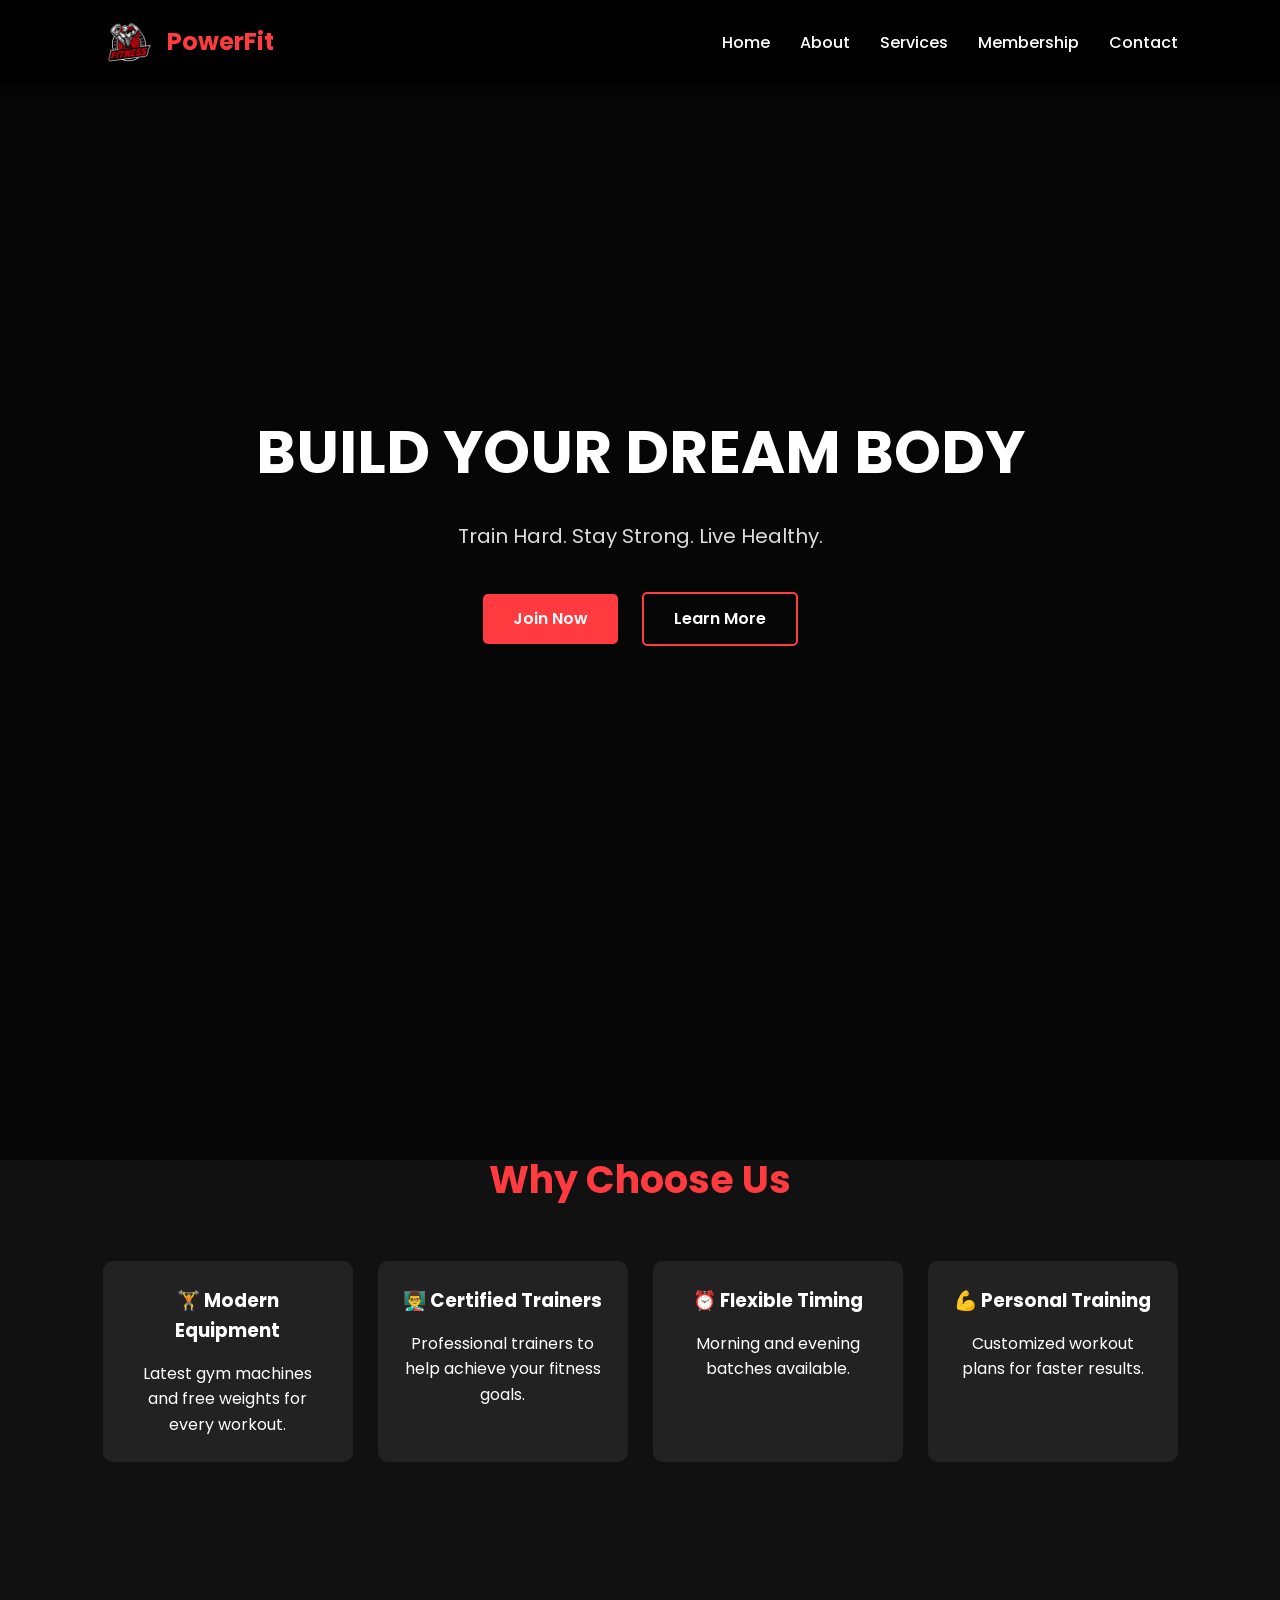
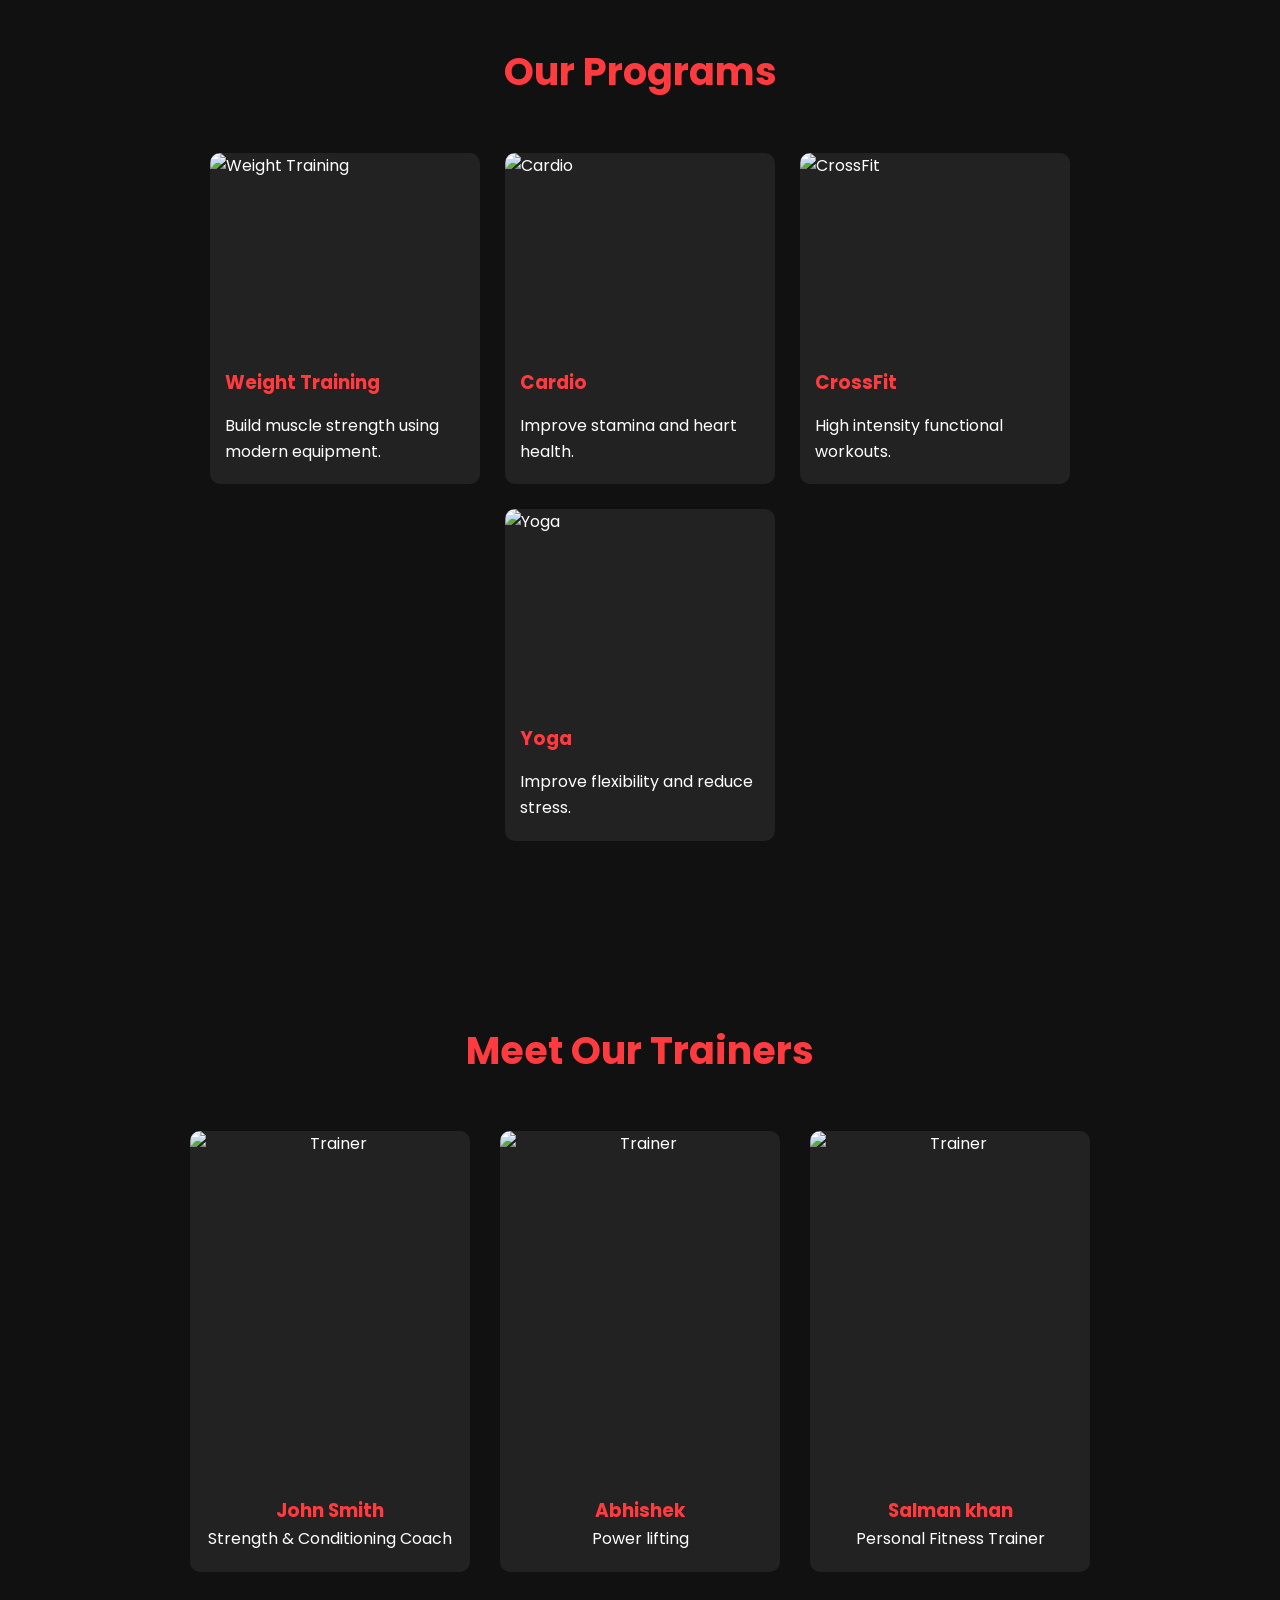
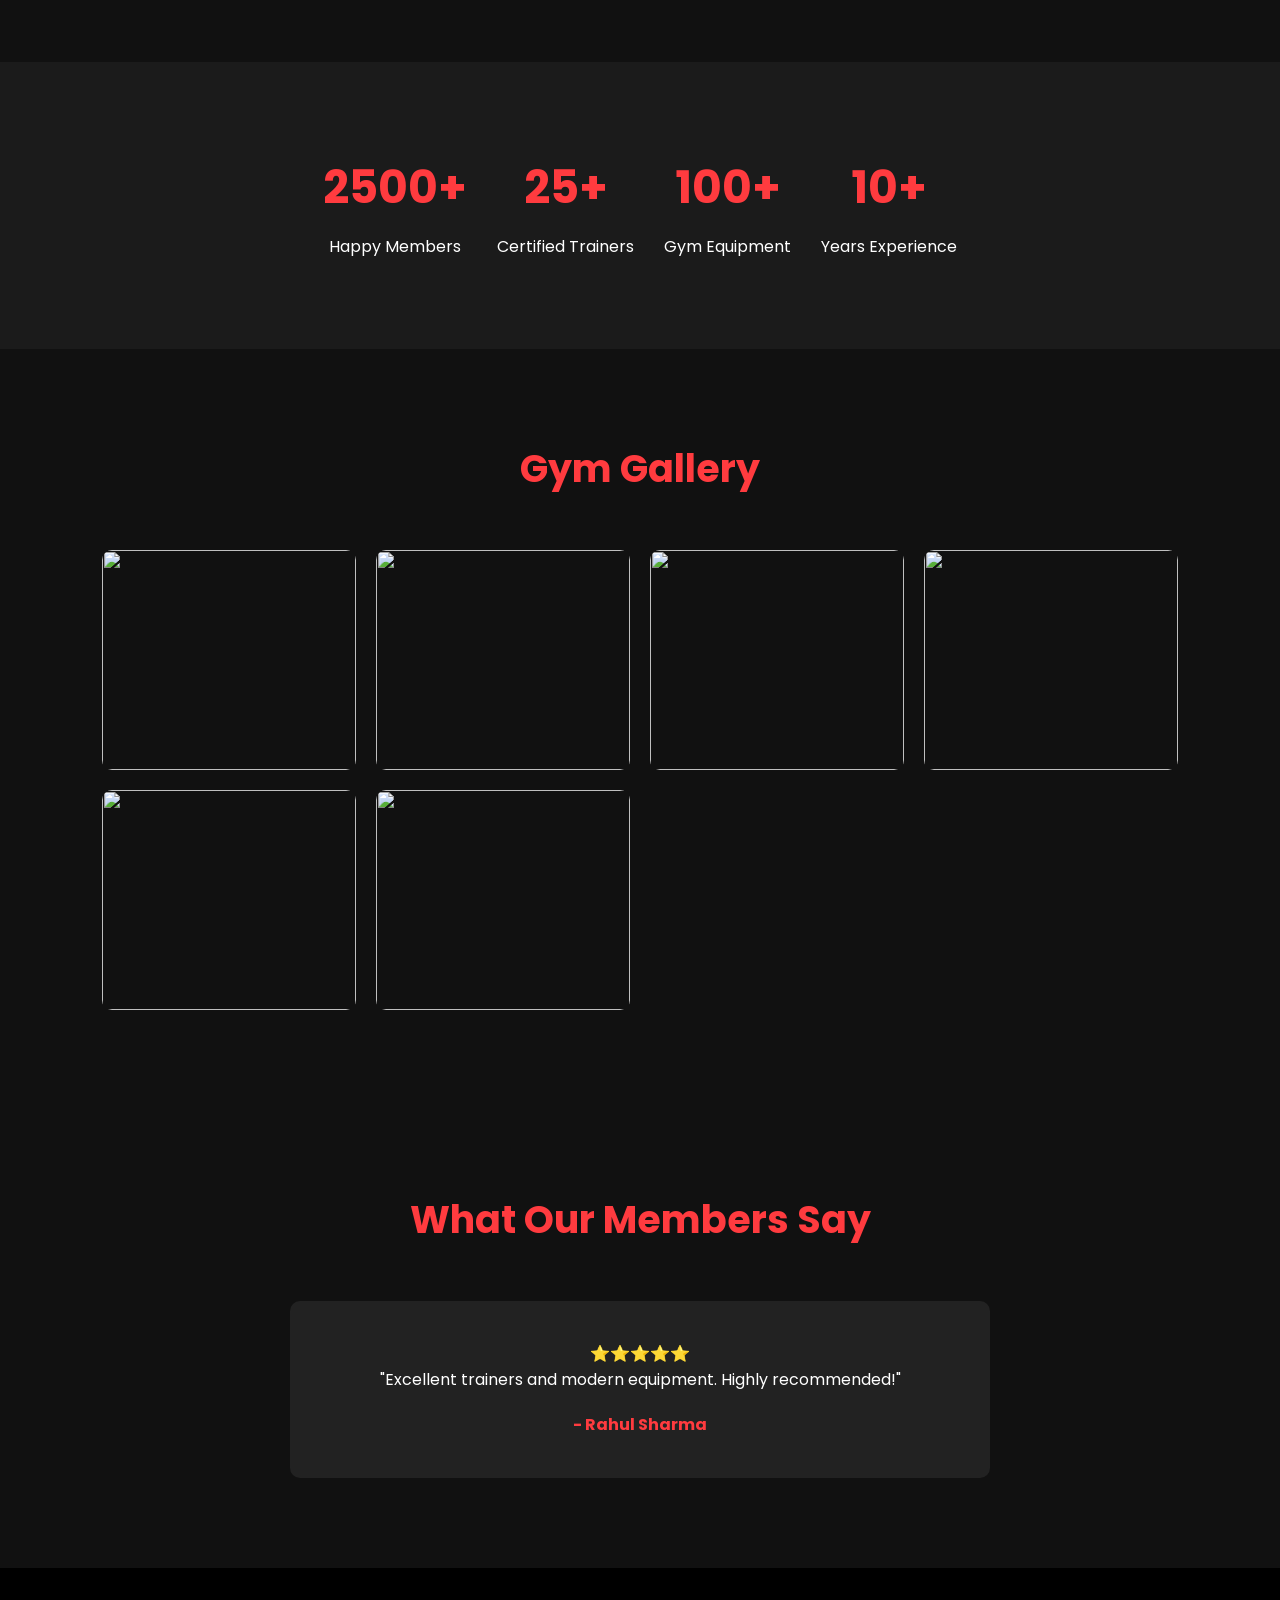
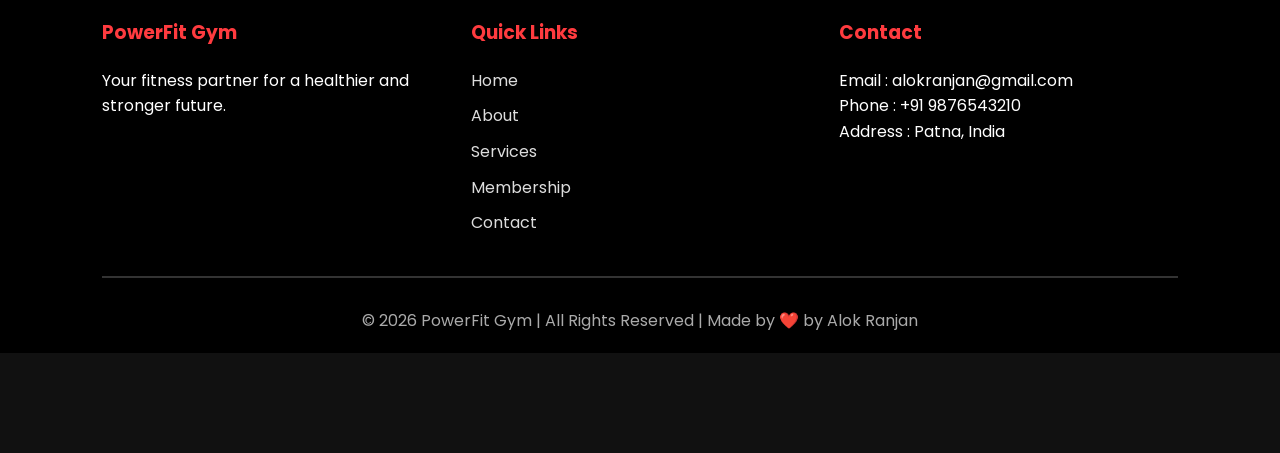
==== index.html @ dbd06e9d "Update index.html" ====
<!DOCTYPE html>
<html lang="en">
<head>
    <meta charset="UTF-8">
    <meta name="viewport" content="width=device-width, initial-scale=1.0">
    <title>Powerfit Gym</title>
    <link rel="stylesheet" href="style.css">
</head>
<body>

    <header>
        <div class="logo">
            <img src=gymlogo.jpg alt="PowerFit Gym Logo" sizes="300*300px">
            <h2>PowerFit</h2>
        </div>

        <nav>
            <ul>
                <li><a href="#">Home</a></li>
                <li><a href="about.html">About</a></li>
                <li><a href="services.html">Services</a></li>
                <li><a href="membership.html">Membership</a></li>
                <li><a href="contact.html">Contact</a></li>
            </ul>
        </nav>
    </header>

    
    <section class="hero">
        <div class="hero-content">
            <h1>BUILD YOUR DREAM BODY</h1>
            <p>Train Hard. Stay Strong. Live Healthy.</p>

            <a href="membership.html" class="btn">Join Now</a>
            <a href="about.html" class="btn btn2">Learn More</a>
        </div>
    </section>

    <section class="why-us">

        <h2>Why Choose Us</h2>

        <div class="features">

            <div class="feature-box">
                <h3>🏋 Modern Equipment</h3>
                <p>Latest gym machines and free weights for every workout.</p>
            </div>

            <div class="feature-box">
                <h3>👨‍🏫 Certified Trainers</h3>
                <p>Professional trainers to help achieve your fitness goals.</p>
            </div>

            <div class="feature-box">
                <h3>⏰ Flexible Timing</h3>
                <p>Morning and evening batches available.</p>
            </div>

            <div class="feature-box">
                <h3>💪 Personal Training</h3>
                <p>Customized workout plans for faster results.</p>
            </div>

        </div>

    </section>

    <section class="programs">

        <h2>Our Programs</h2>

        <div class="program-container">

            <div class="program-card">
                <img src="images/weight training.jpg" alt="Weight Training" height="200px">

                <h3>Weight Training</h3>

                <p>Build muscle strength using modern equipment.</p>
            </div>

            <div class="program-card">
                <img src="images/cardio.jpg" alt="Cardio">

                <h3>Cardio</h3>

                <p>Improve stamina and heart health.</p>
            </div>

            <div class="program-card">
                <img src="images/cross fit.jpg" alt="CrossFit">

                <h3>CrossFit</h3>

                <p>High intensity functional workouts.</p>
            </div>

            <div class="program-card">
                <img src="images/yoga.jpg" alt="Yoga">

                <h3>Yoga</h3>

                <p>Improve flexibility and reduce stress.</p>
            </div>

        </div>

    </section>

    <section class="trainers">

        <h2>Meet Our Trainers</h2>

        <div class="trainer-container">

            <div class="trainer-card">
                <img src="images/john smith.webp" alt="Trainer">

                <h3>John Smith</h3>

                <p>Strength & Conditioning Coach</p>
            </div>

            <div class="trainer-card">

                <img src="images/trainer2.jpg" alt="Trainer">

                <h3>Abhishek </h3>

                <p>Power lifting </p>
            </div>

            <div class="trainer-card">

                <img src="images/trainer3.jpg" alt="Trainer">

                <h3>Salman khan </h3>

                <p>Personal Fitness Trainer</p>

            </div>

        </div>

    </section>

    <section class="stats">

        <div class="stat-box">
            <h2>2500+</h2>
            <p>Happy Members</p>
        </div>

        <div class="stat-box">
            <h2>25+</h2>
            <p>Certified Trainers</p>
        </div>

        <div class="stat-box">
            <h2>100+</h2>
            <p>Gym Equipment</p>
        </div>

        <div class="stat-box">
            <h2>10+</h2>
            <p>Years Experience</p>
        </div>

    </section>

    <section class="gallery">

        <h2>Gym Gallery</h2>

        <div class="gallery-container">

            <img src="images/gallery1.jpg" alt="">
            <img src="images/gallery2.jpg" alt="">
            <img src="images/gallery3.jpg" alt="">
            <img src="images/gallery4.jpg" alt="">
            <img src="images/gallery5.jpg" alt="">
            <img src="images/gallery6.jpg" alt="">

        </div>

    </section>

    <section class="testimonials">

        <h2>What Our Members Say</h2>

        <div class="testimonial">

            <p>
                ⭐⭐⭐⭐⭐
            </p>

            <p>
                "Excellent trainers and modern equipment. Highly recommended!"
            </p>

            <h4>- Rahul Sharma</h4>

        </div>

    </section>

    <footer>

        <div class="footer-container">

            <div class="footer-box">

                <h3>PowerFit Gym</h3>

                <p>
                    Your fitness partner for a healthier and stronger future.
                </p>

            </div>

            <div class="footer-box">

                <h3>Quick Links</h3>

                <ul>

                    <li><a href="#">Home</a></li>
                    <li><a href="about.html">About</a></li>
                    <li><a href="services.html">Services</a></li>
                    <li><a href="membership.html">Membership</a></li>
                    <li><a href="contact.html">Contact</a></li>

                </ul>

            </div>

            <div class="footer-box">

                <h3>Contact</h3>

                <p>Email : alokranjan@gmail.com</p>
                <p>Phone : +91 9876543210</p>
                <p>Address : Patna, India</p>

            </div>

        </div>

        <hr>

        <p class="copyright">
            © 2026 PowerFit Gym | All Rights Reserved | Made by ❤️ by Alok Ranjan
        </p>

    </footer>

</body>
</html>
---- style.css ----
@import url('https://fonts.googleapis.com/css2?family=Poppins:wght@300;400;500;600;700;800&display=swap');

*{
    margin:0;
    padding:0;
    box-sizing:border-box;
    font-family:'Poppins',sans-serif;
    scroll-behavior:smooth;
}

body{
    background:#111;
    color:#fff;
    line-height:1.6;
}

img{
    width:100%;
    display:block;
}

a{
    text-decoration:none;
}

ul{
    list-style:none;
}

header{
    position:fixed;
    top:0;
    left:0;
    width:100%;
    background:#000;
    display:flex;
    justify-content:space-between;
    align-items:center;
    padding:15px 8%;
    z-index:1000;
    box-shadow:0 0 10px rgba(0,0,0,.5);
}

.logo{
    display:flex;
    align-items:center;
    gap:10px;
}

.logo img{
    width:55px;
    height:55px;
    border-radius:50%;
}

.logo h2{
    color:#ff3b3f;
}

nav ul{
    display:flex;
    gap:30px;
}

nav ul li a{
    color:#fff;
    font-weight:500;
    transition:.3s;
}

nav ul li a:hover{
    color:#ff3b3f;
}

.hero{
    margin-top: -100px;
    margin-bottom: -100px;
    height:140vh;
    background:
    linear-gradient(rgba(0,0,0,.65),rgba(0,0,0,.65)),
    url("images/weightlifting-2427461_1280.jpg");
    background-size:cover ;
    background-position:center;
    display:flex;
    justify-content:center;
    align-items:center;
    text-align:center;
    padding:20px;
}

.hero-content h1{
    font-size:60px;
    margin-bottom:20px;
    color:#fff;
}

.hero-content p{
    font-size:20px;
    margin-bottom:30px;
    color:#ddd;
}


.btn{
    display:inline-block;
    background:#ff3b3f;
    color:#fff;
    padding:12px 30px;
    border-radius:5px;
    margin:10px;
    transition:.4s;
    font-weight:600;
}

.btn:hover{
    background:#fff;
    color:#ff3b3f;
}

.btn2{
    background:transparent;
    border:2px solid #ff3b3f;
}

.btn2:hover{
    background:#ff3b3f;
    color:#fff;
}


section{
    padding:90px 8%;
}

section h2{
    text-align:center;
    font-size:38px;
    margin-bottom:50px;
    color:#ff3b3f;
}


.features{
    display:flex;
    flex-wrap:wrap;
    justify-content:center;
    gap:25px;
}

.feature-box{
    width:250px;
    background:#222;
    padding:25px;
    text-align:center;
    border-radius:10px;
    transition:.4s;
}

.feature-box:hover{
    transform:translateY(-10px);
    background:#ff3b3f;
}

.feature-box h3{
    margin-bottom:15px;
}


.program-container{
    display:flex;
    flex-wrap:wrap;
    justify-content:center;
    gap:25px;
}

.program-card{
    width:270px;
    background:#222;
    border-radius:10px;
    overflow:hidden;
    transition:.4s;
}

.program-card:hover{
    transform:scale(1.05);
}

.program-card img{
    height:200px;
    object-fit:cover;
}

.program-card h3{
    color:#ff3b3f;
    padding:15px;
}

.program-card p{
    padding:0 15px 20px;
}


.trainer-container{
    display:flex;
    flex-wrap:wrap;
    justify-content:center;
    gap:30px;
}

.trainer-card{
    width:280px;
    background:#222;
    text-align:center;
    border-radius:10px;
    overflow:hidden;
    transition:.4s;
}

.trainer-card:hover{
    transform:translateY(-10px);
}

.trainer-card img{
    height:350px;
    object-fit:cover;
}

.trainer-card h3{
    margin-top:15px;
    color:#ff3b3f;
}

.trainer-card p{
    margin-bottom:20px;
}

.stats{
    display:flex;
    flex-wrap:wrap;
    justify-content:center;
    gap:30px;
    background:#1b1b1b;
}

.stat-box{
    text-align:center;
}

.stat-box h2{
    color:#ff3b3f;
    font-size:45px;
    margin-bottom:10px;
}

.gallery-container{
    display:grid;
    grid-template-columns:repeat(auto-fit,minmax(250px,1fr));
    gap:20px;
}

.gallery-container img{
    height:220px;
    object-fit:cover;
    border-radius:10px;
    transition:.4s;
}

.gallery-container img:hover{
    transform:scale(1.05);
}


.testimonial{
    max-width:700px;
    margin:auto;
    background:#222;
    padding:40px;
    border-radius:10px;
    text-align:center;
}

.testimonial h4{
    color:#ff3b3f;
    margin-top:20px;
}

footer{
    background:#000;
    padding:50px 8% 20px;
}

.footer-container{
    display:flex;
    flex-wrap:wrap;
    justify-content:space-between;
    gap:30px;
}

.footer-box{
    flex:1;
    min-width:250px;
}

.footer-box h3{
    color:#ff3b3f;
    margin-bottom:20px;
}

.footer-box ul li{
    margin-bottom:10px;
}

.footer-box ul li a{
    color:#ddd;
    transition:.3s;
}

.footer-box ul li a:hover{
    color:#ff3b3f;
}

footer hr{
    margin:30px 0;
    border:1px solid #333;
}

.copyright{
    text-align:center;
    color:#aaa;
}

/* =========================
   RESPONSIVE
========================= */
@media(max-width:992px){

    header{
        flex-direction:column;
        gap:15px;
    }

    nav ul{
        gap:20px;
        flex-wrap:wrap;
        justify-content:center;
    }

    .hero-content h1{
        font-size:45px;
    }
}

@media(max-width:768px){

    .hero-content h1{
        font-size:35px;
    }

    .hero-content p{
        font-size:18px;
    }

    section{
        padding:70px 5%;
    }

    section h2{
        font-size:30px;
    }

    .feature-box,
    .program-card,
    .trainer-card{
        width:100%;
        max-width:350px;
    }

    .footer-container{
        flex-direction:column;
        text-align:center;
    }
}

@media(max-width:480px){

    nav ul{
        flex-direction:column;
        text-align:center;
    }

    .hero-content h1{
        font-size:28px;
    }

    .btn{
        display:block;
        width:200px;
        margin:10px auto;
    }
}
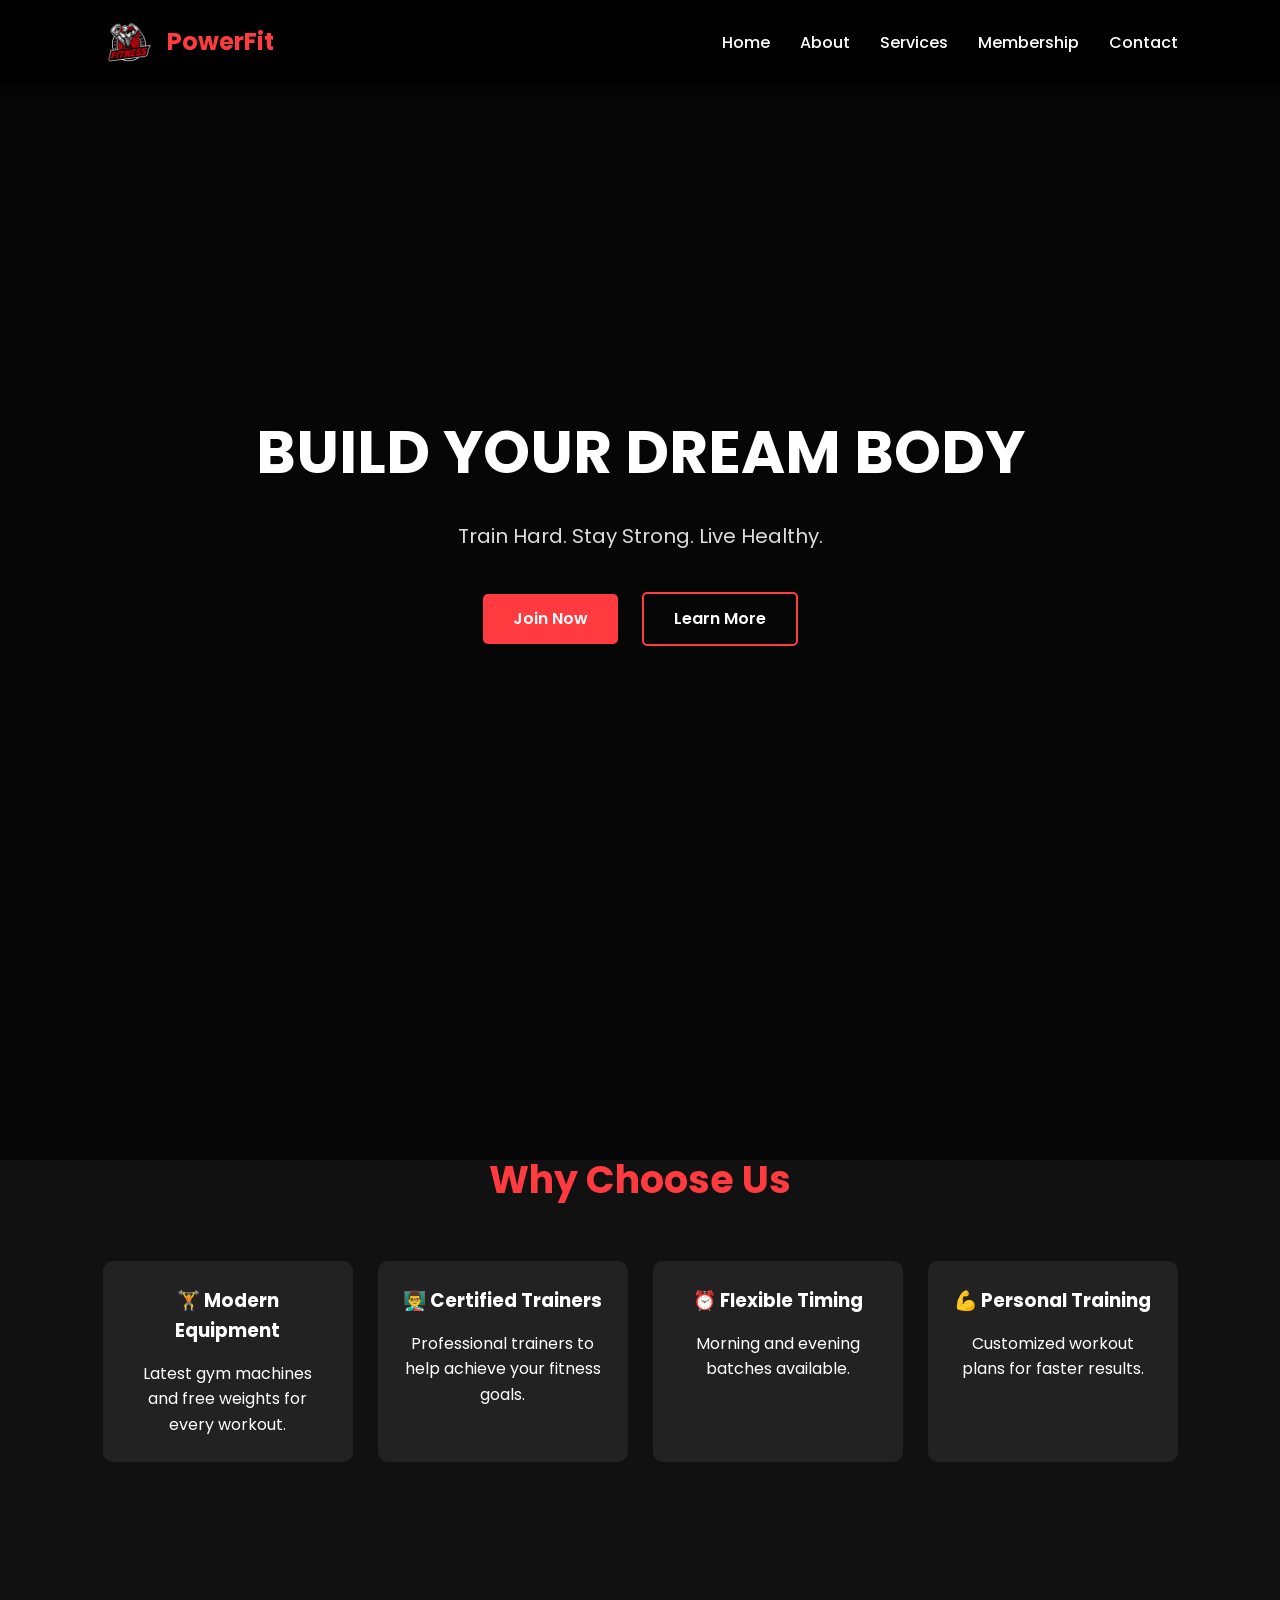
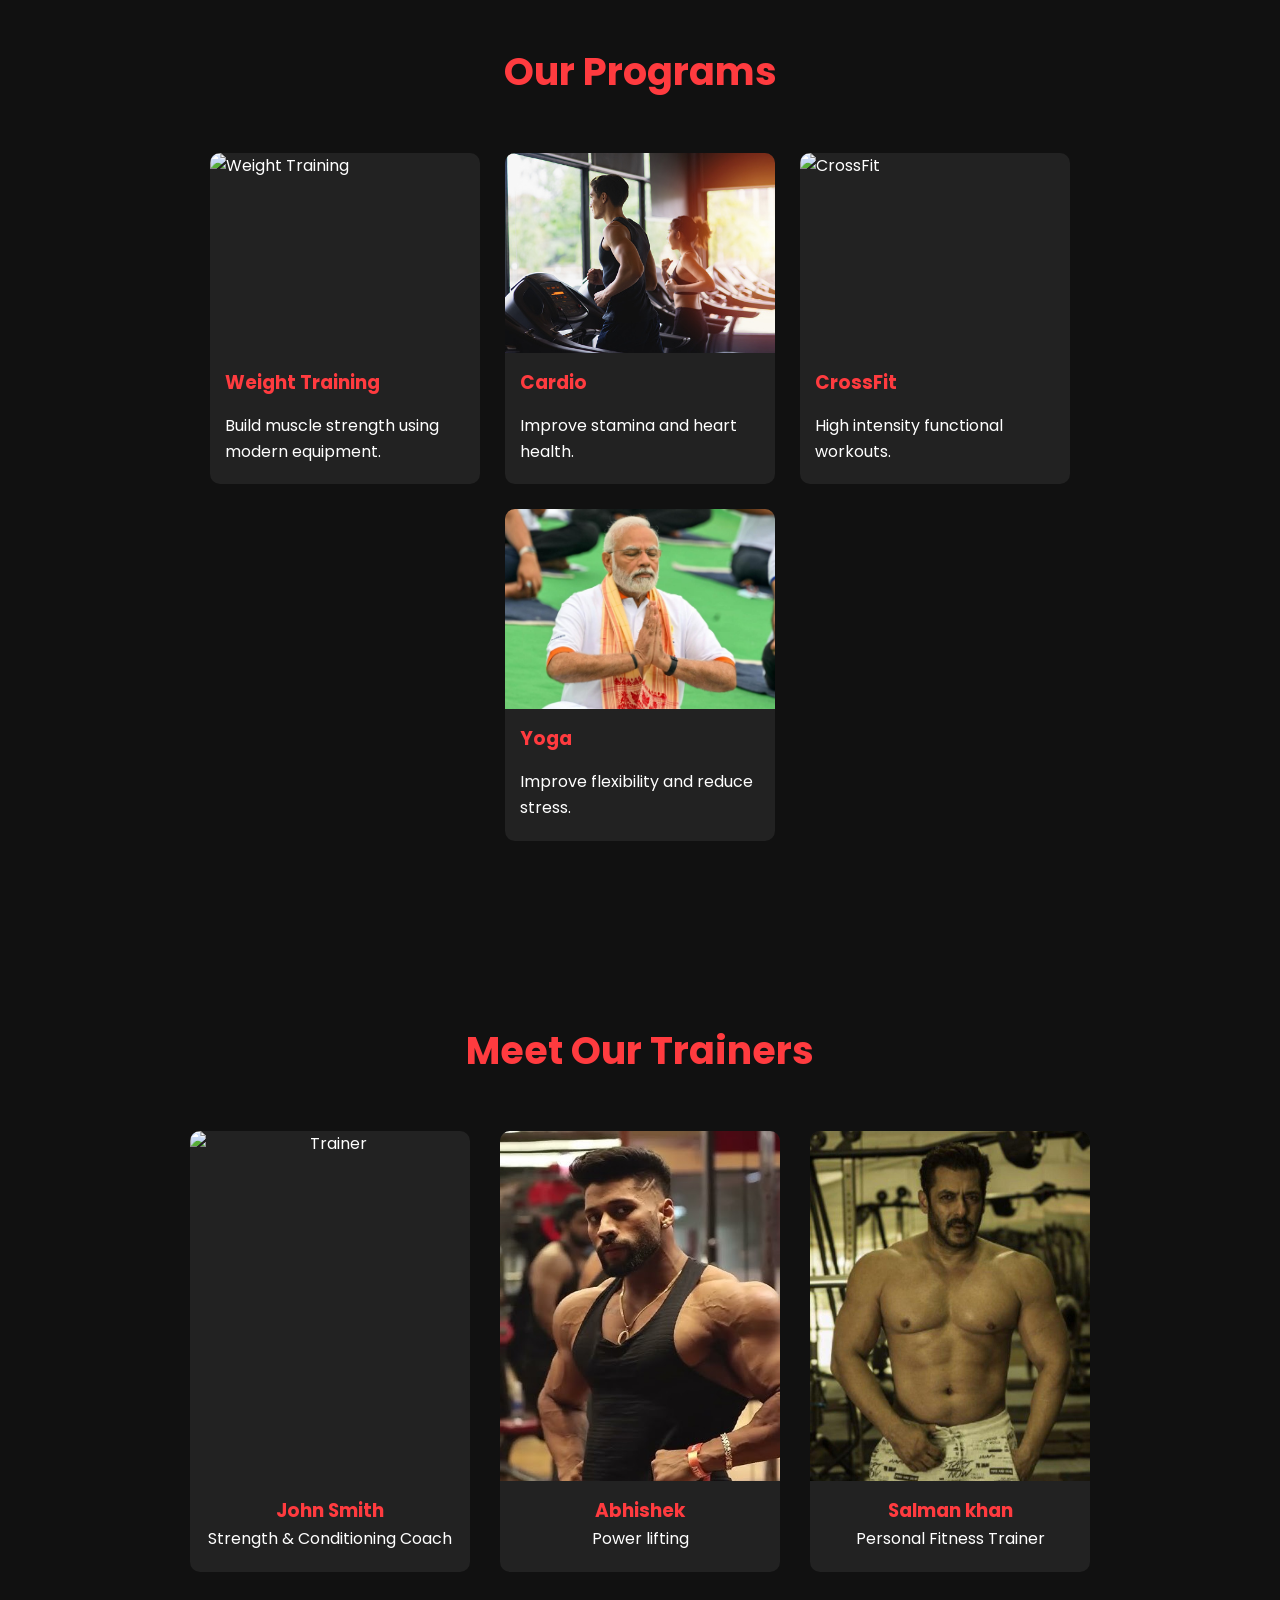
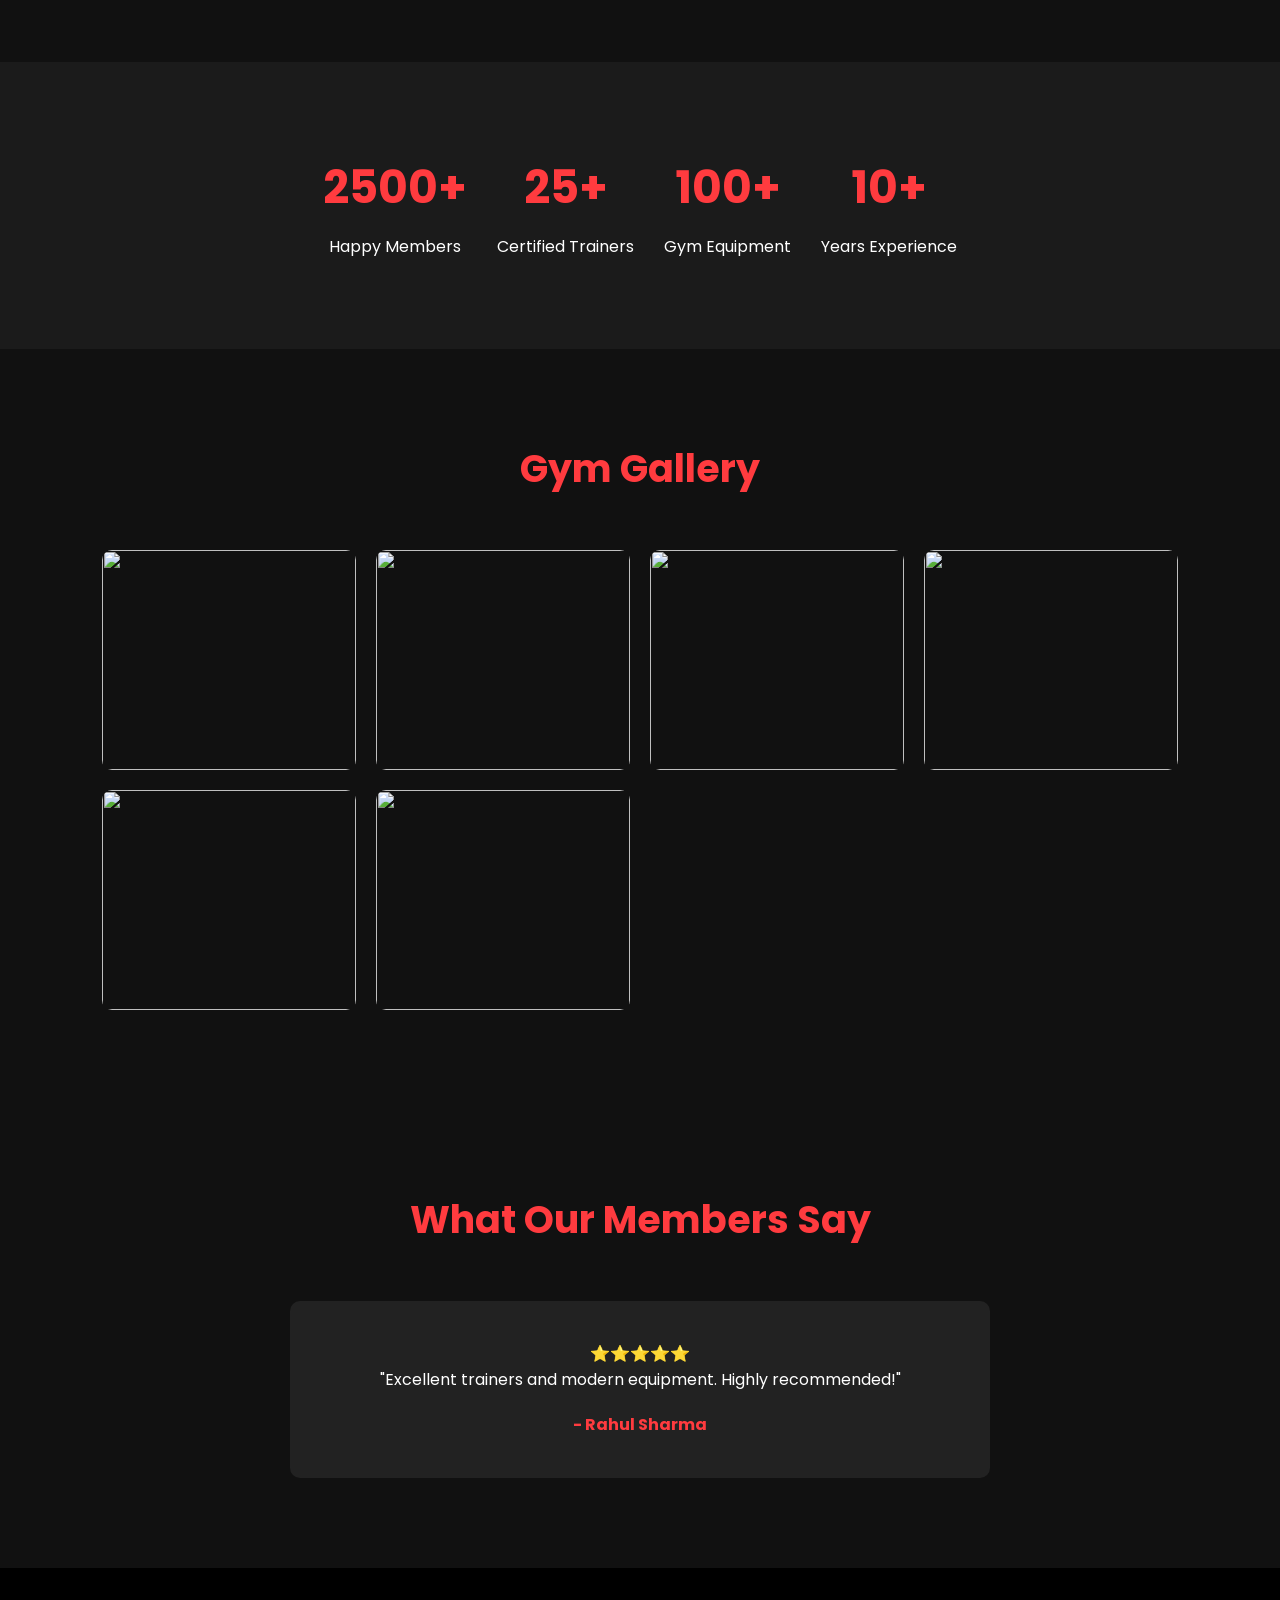
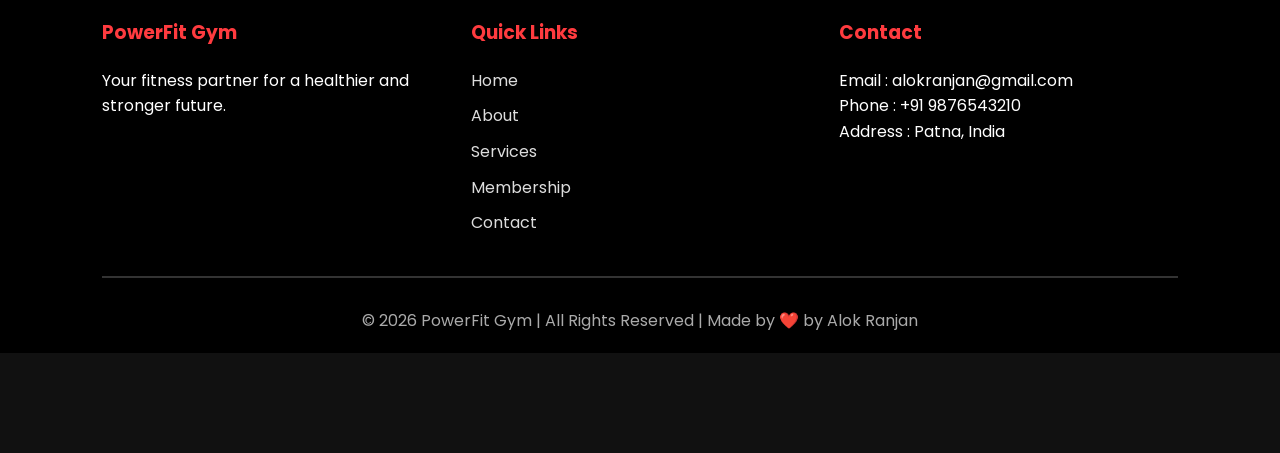
==== commit b60e3a3e: "Update index.html" ====
--- a/index.html
+++ b/index.html
@@ -73,7 +73,7 @@
         <div class="program-container">
 
             <div class="program-card">
-                <img src="images/weight training.jpg" alt="Weight Training" height="200px">
+                <img src=weight training.jpg alt="Weight Training" height="200px">
 
                 <h3>Weight Training</h3>
 
@@ -81,7 +81,7 @@
             </div>
 
             <div class="program-card">
-                <img src="images/cardio.jpg" alt="Cardio">
+                <img src=cardio.jpg alt="Cardio">
 
                 <h3>Cardio</h3>
 
@@ -89,7 +89,7 @@
             </div>
 
             <div class="program-card">
-                <img src="images/cross fit.jpg" alt="CrossFit">
+                <img src=crossfit.jpg alt="CrossFit">
 
                 <h3>CrossFit</h3>
 
@@ -97,7 +97,7 @@
             </div>
 
             <div class="program-card">
-                <img src="images/yoga.jpg" alt="Yoga">
+                <img src=yoga.jpg alt="Yoga">
 
                 <h3>Yoga</h3>
 
@@ -115,7 +115,7 @@
         <div class="trainer-container">
 
             <div class="trainer-card">
-                <img src="images/john smith.webp" alt="Trainer">
+                <img src=johnsmith.webp alt="Trainer">
 
                 <h3>John Smith</h3>
 
@@ -124,7 +124,7 @@
 
             <div class="trainer-card">
 
-                <img src="images/trainer2.jpg" alt="Trainer">
+                <img src=trainer2.jpg alt="Trainer">
 
                 <h3>Abhishek </h3>
 
@@ -133,7 +133,7 @@
 
             <div class="trainer-card">
 
-                <img src="images/trainer3.jpg" alt="Trainer">
+                <img src=trainer3.jpg alt="Trainer">
 
                 <h3>Salman khan </h3>
 
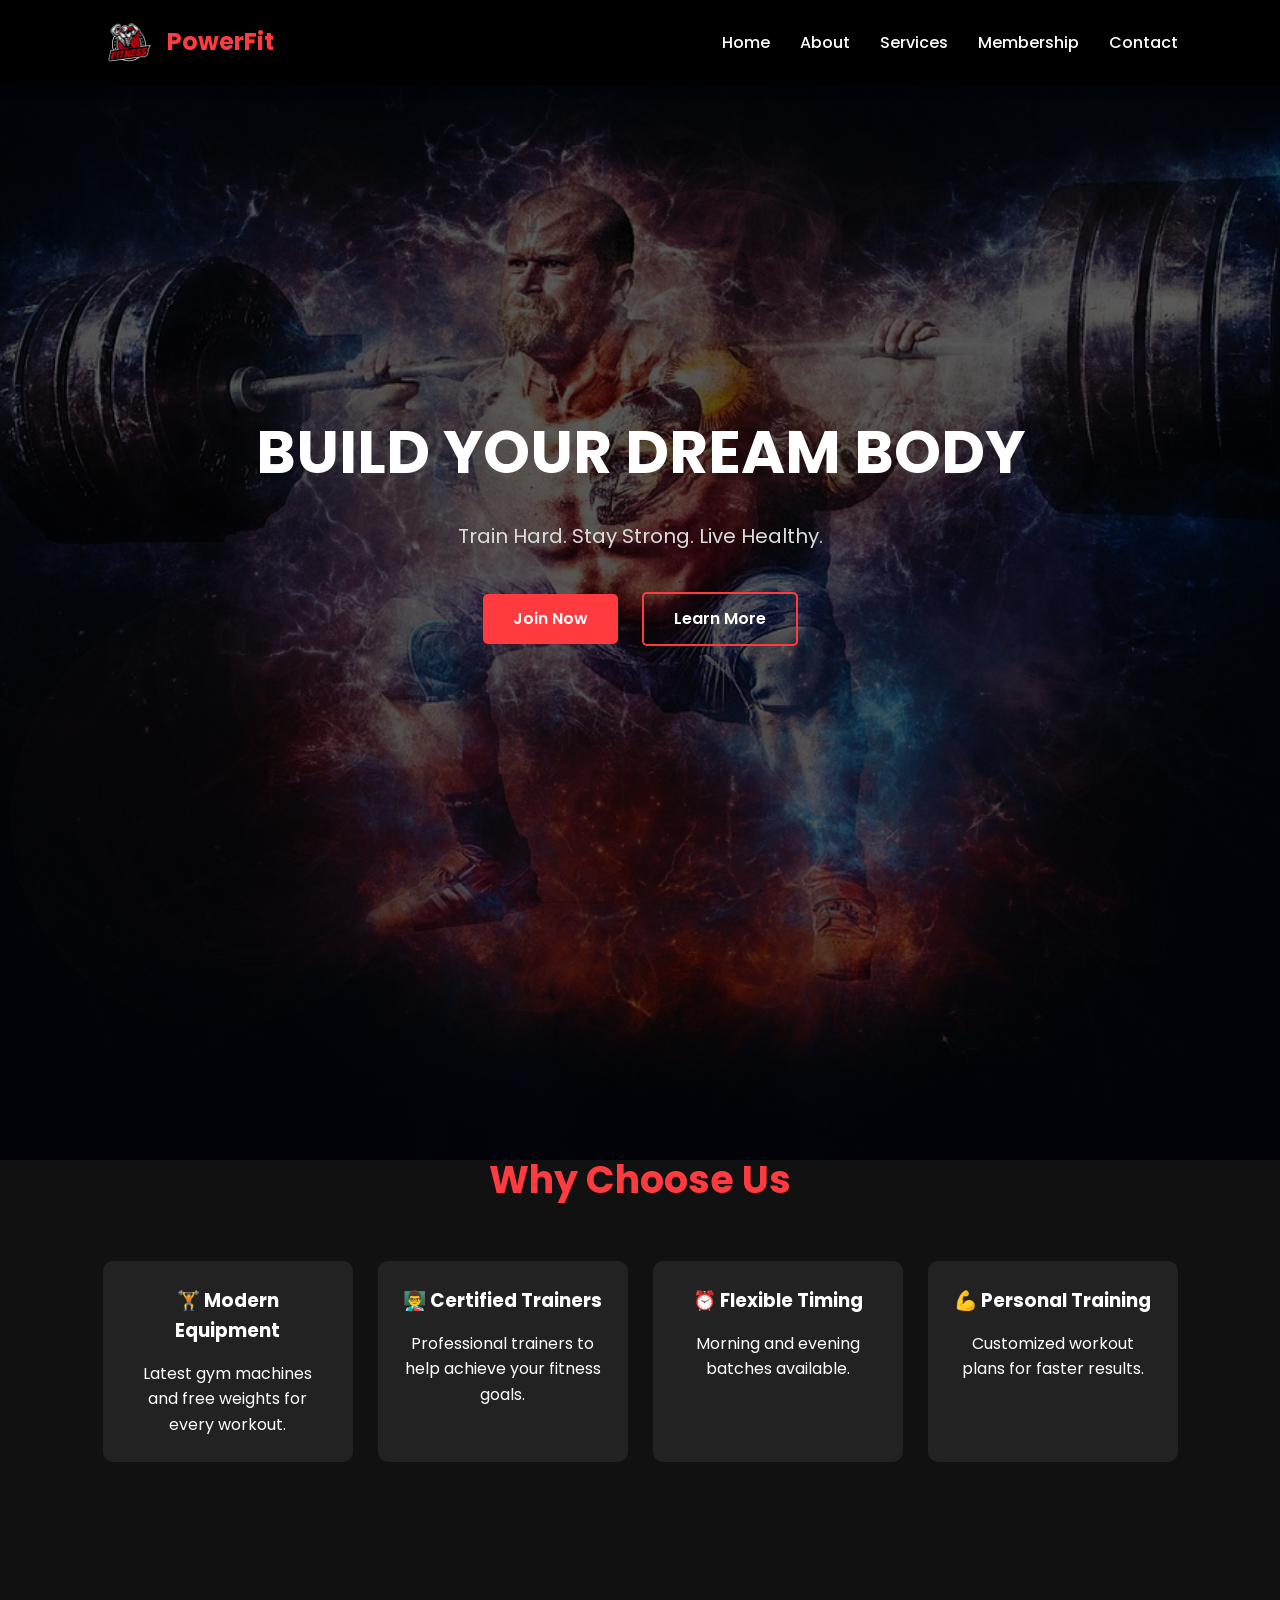
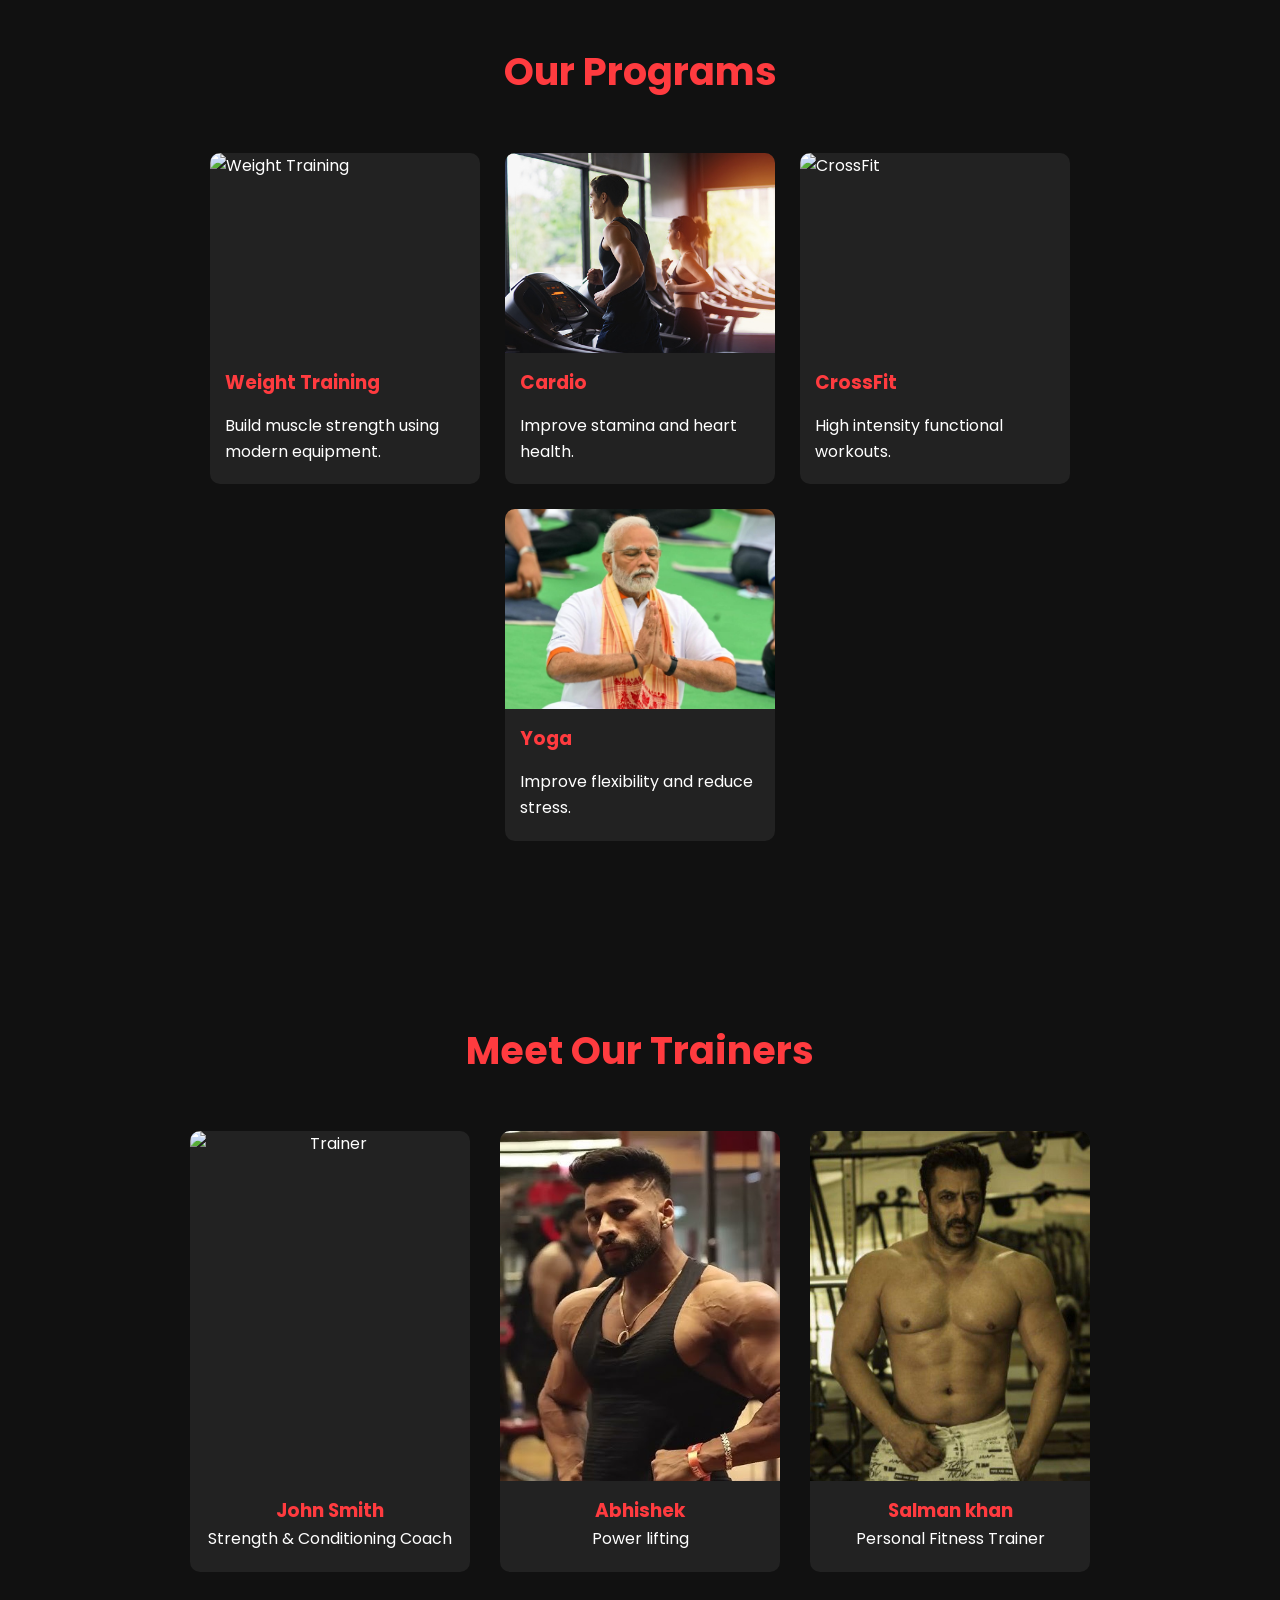
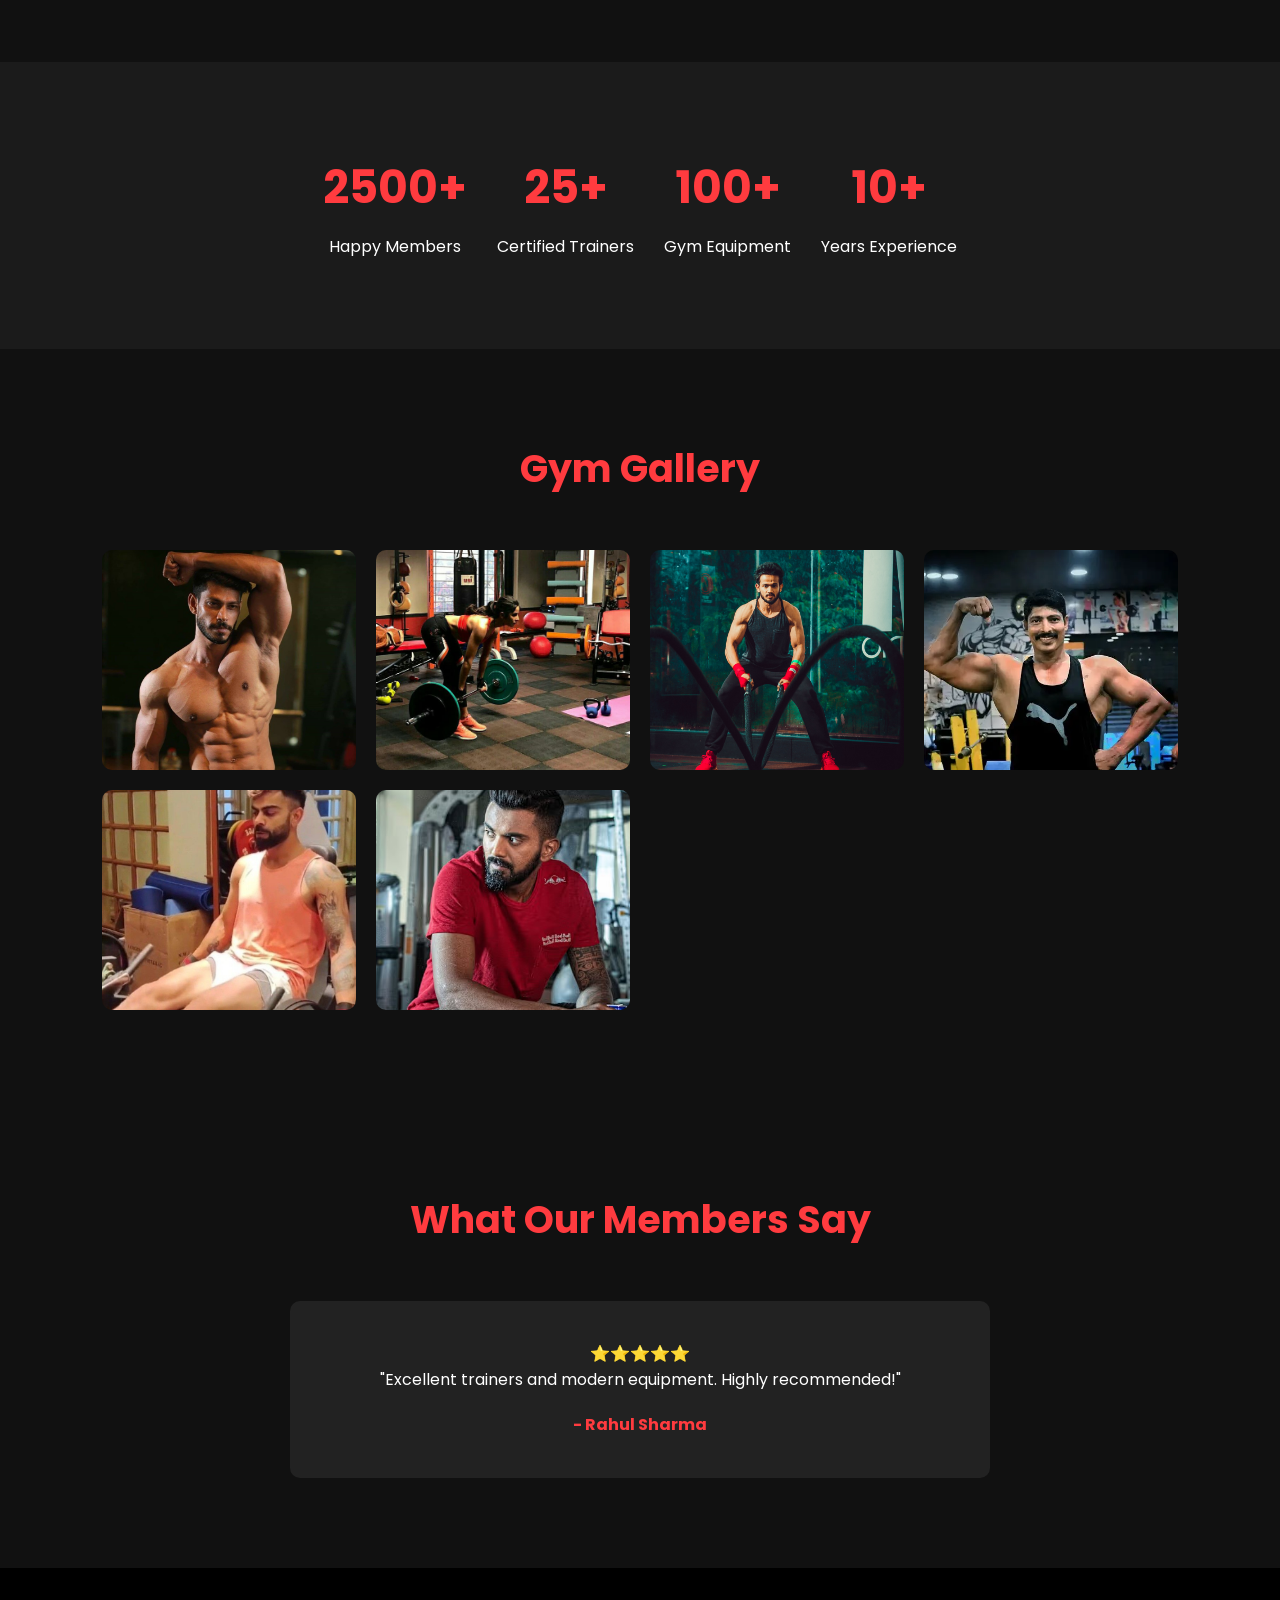
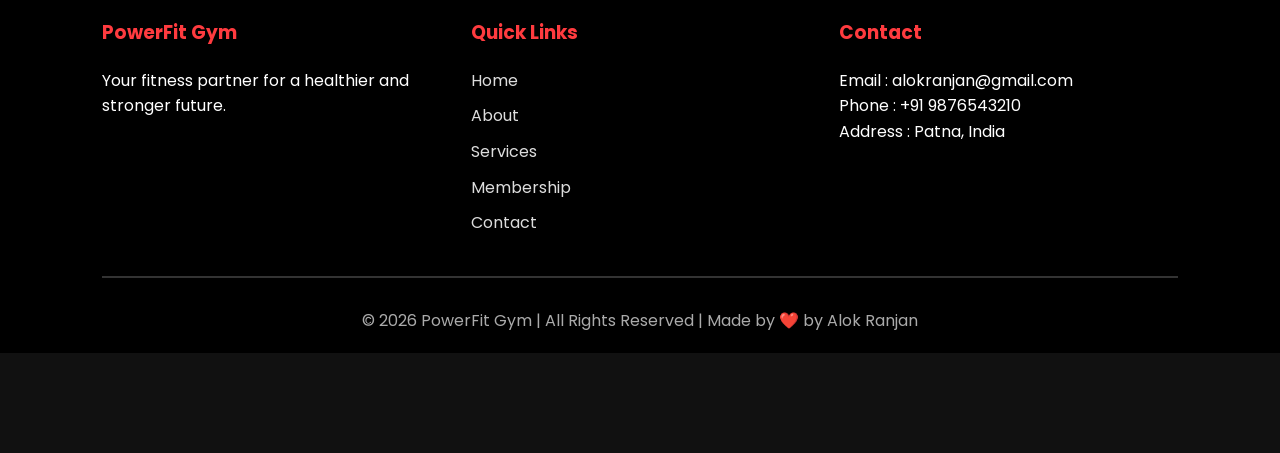
==== commit 8d3996b5: "Update index.html" ====
--- a/index.html
+++ b/index.html
@@ -175,12 +175,12 @@
 
         <div class="gallery-container">
 
-            <img src="images/gallery1.jpg" alt="">
-            <img src="images/gallery2.jpg" alt="">
-            <img src="images/gallery3.jpg" alt="">
-            <img src="images/gallery4.jpg" alt="">
-            <img src="images/gallery5.jpg" alt="">
-            <img src="images/gallery6.jpg" alt="">
+            <img src=gallery1.jpg alt="">
+            <img src=gallery2.jpg alt="">
+            <img src=gallery3.jpg alt="">
+            <img src=gallery4.jpg alt="">
+            <img src=gallery5.jpg alt="">
+            <img src=gallery6.jpg alt="">
 
         </div>
 
--- a/style.css
+++ b/style.css
@@ -79,7 +79,7 @@
     height:140vh;
     background:
     linear-gradient(rgba(0,0,0,.65),rgba(0,0,0,.65)),
-    url("images/weightlifting-2427461_1280.jpg");
+    url(weightlifting-2427461_1280.jpg);
     background-size:cover ;
     background-position:center;
     display:flex;
@@ -398,4 +398,4 @@
         width:200px;
         margin:10px auto;
     }
-}+}
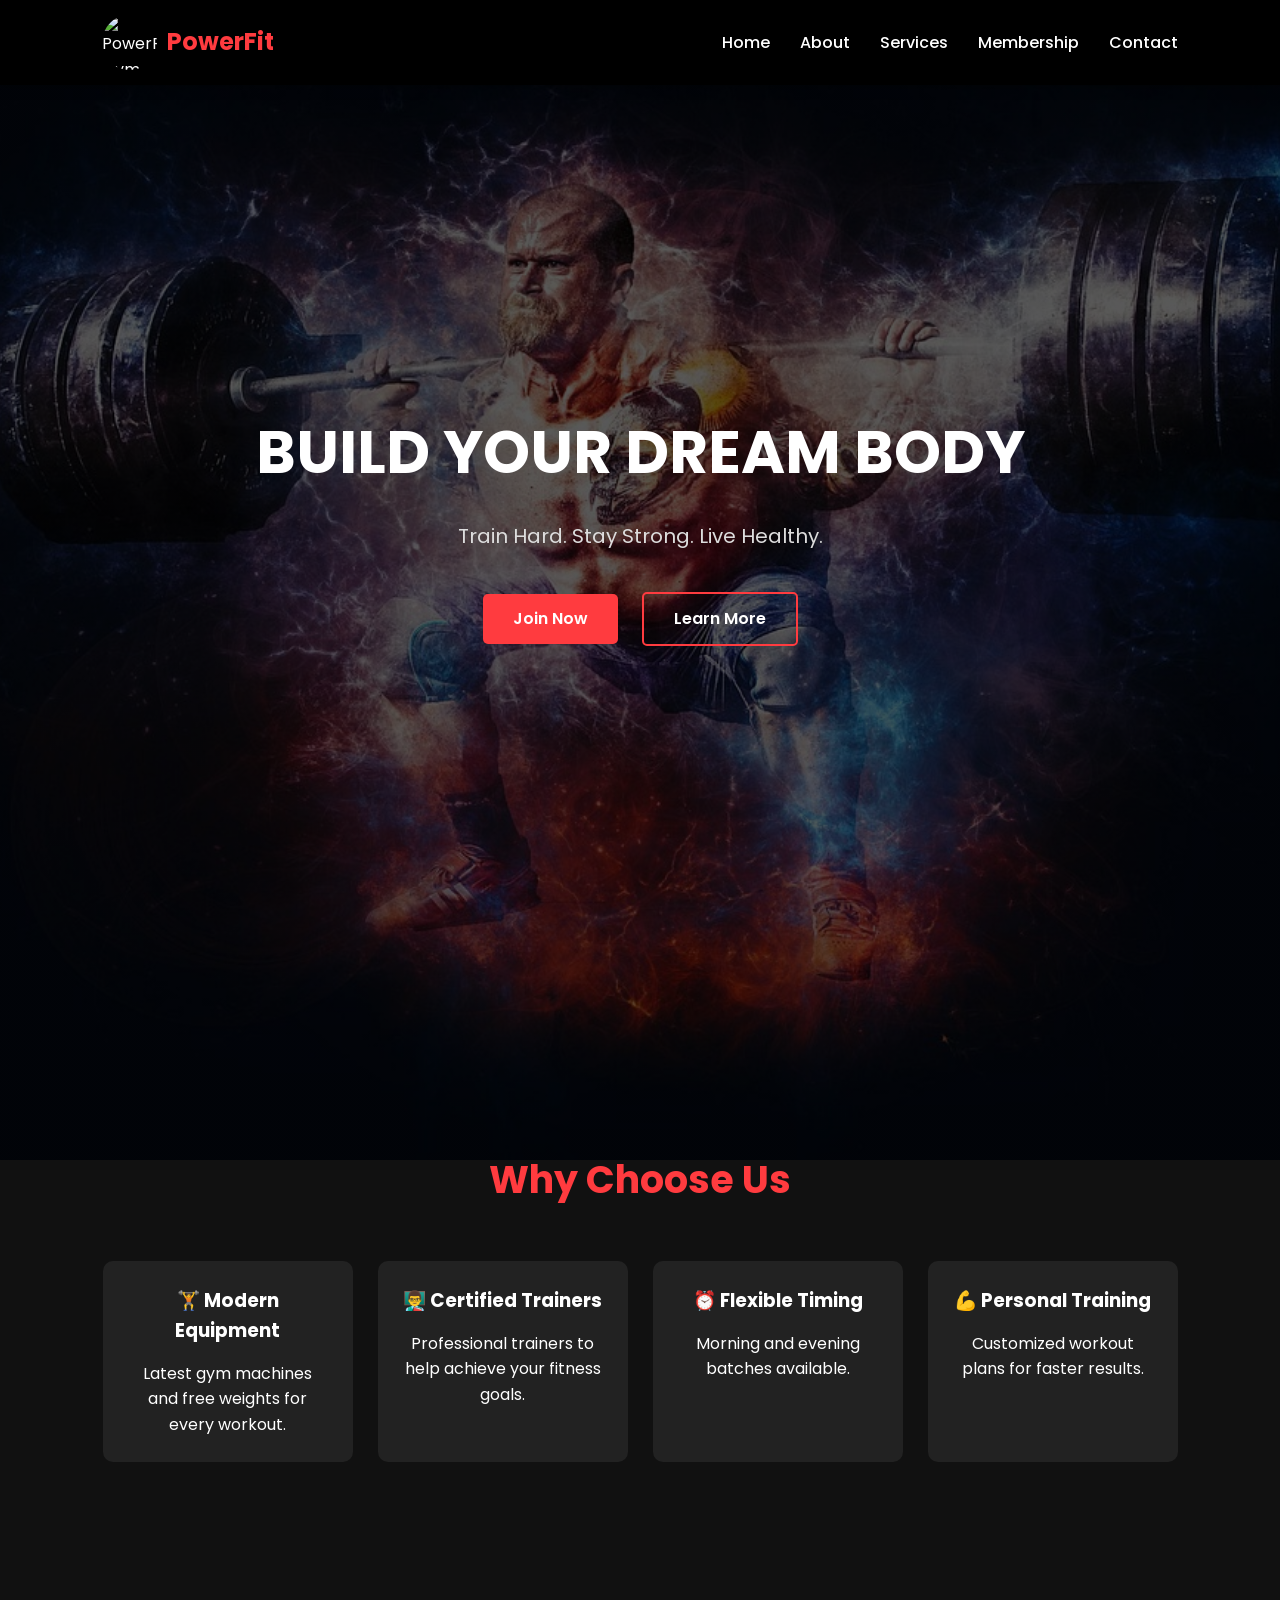
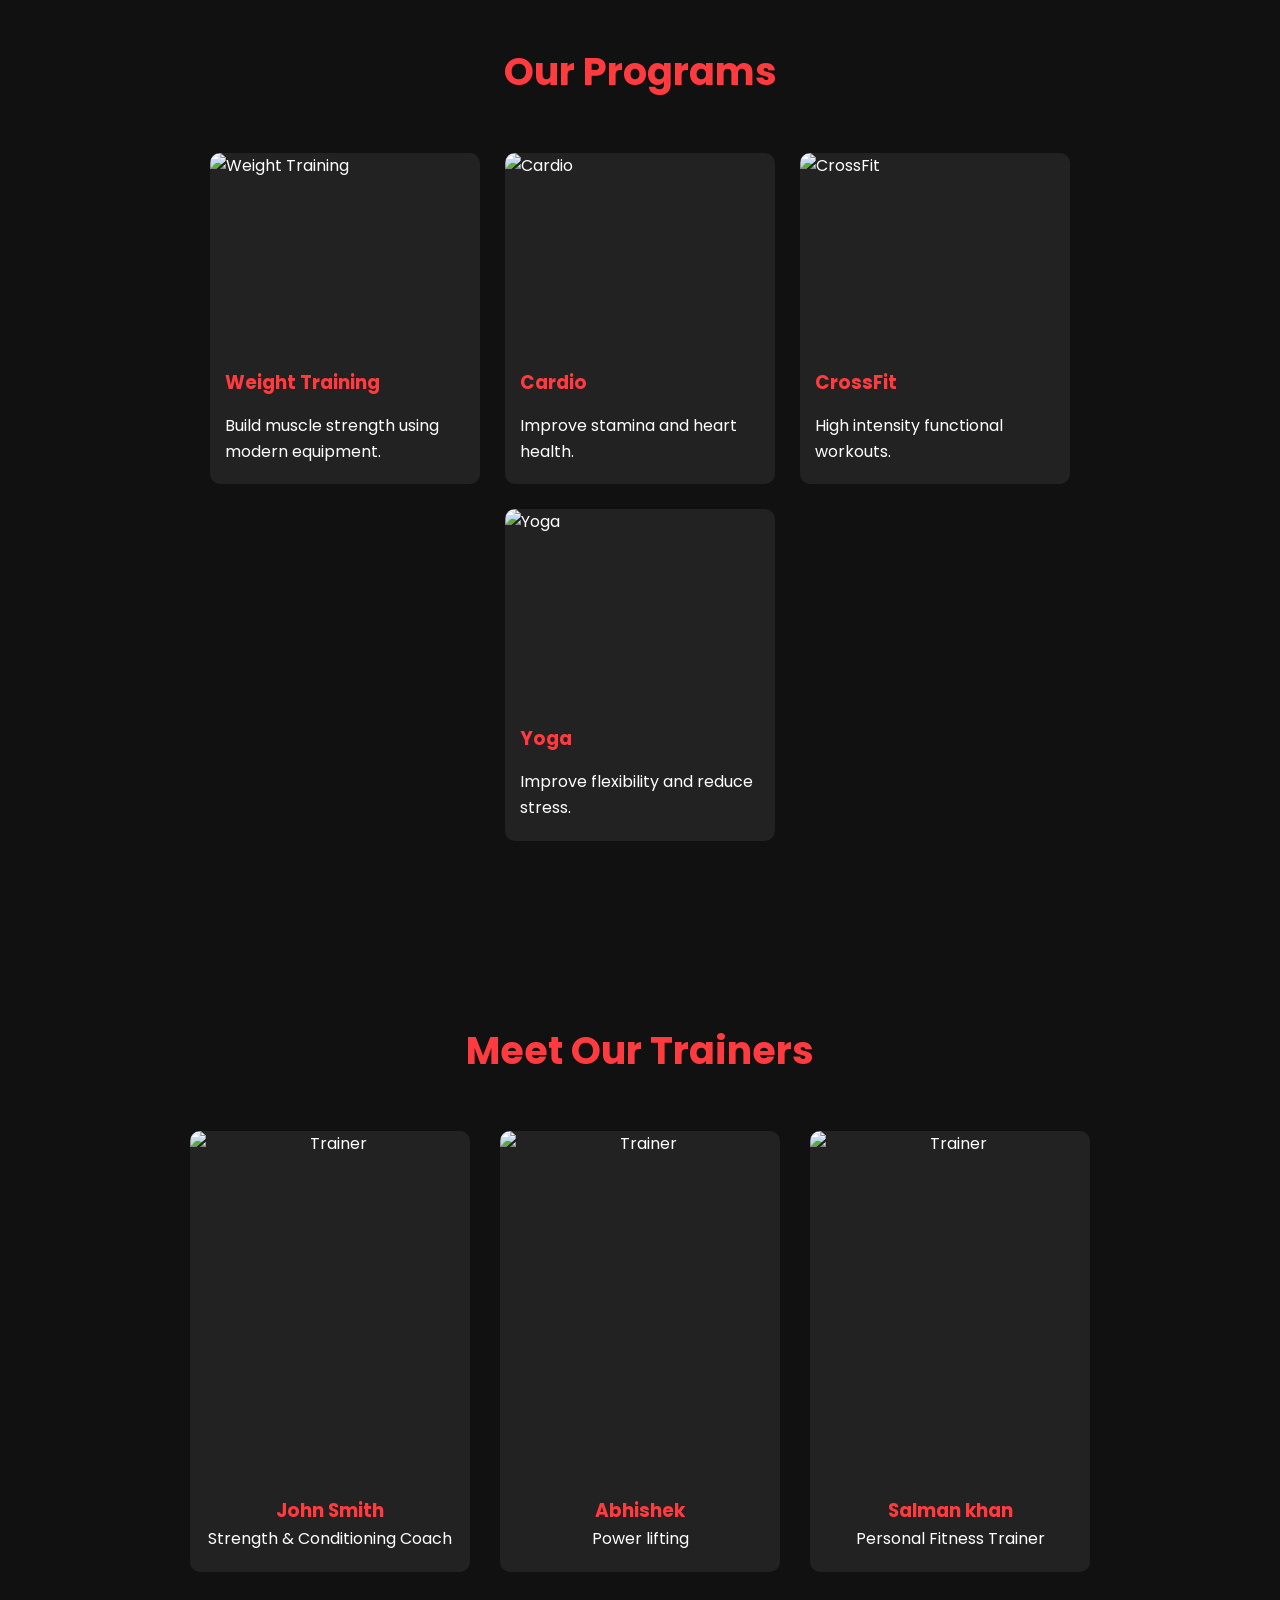
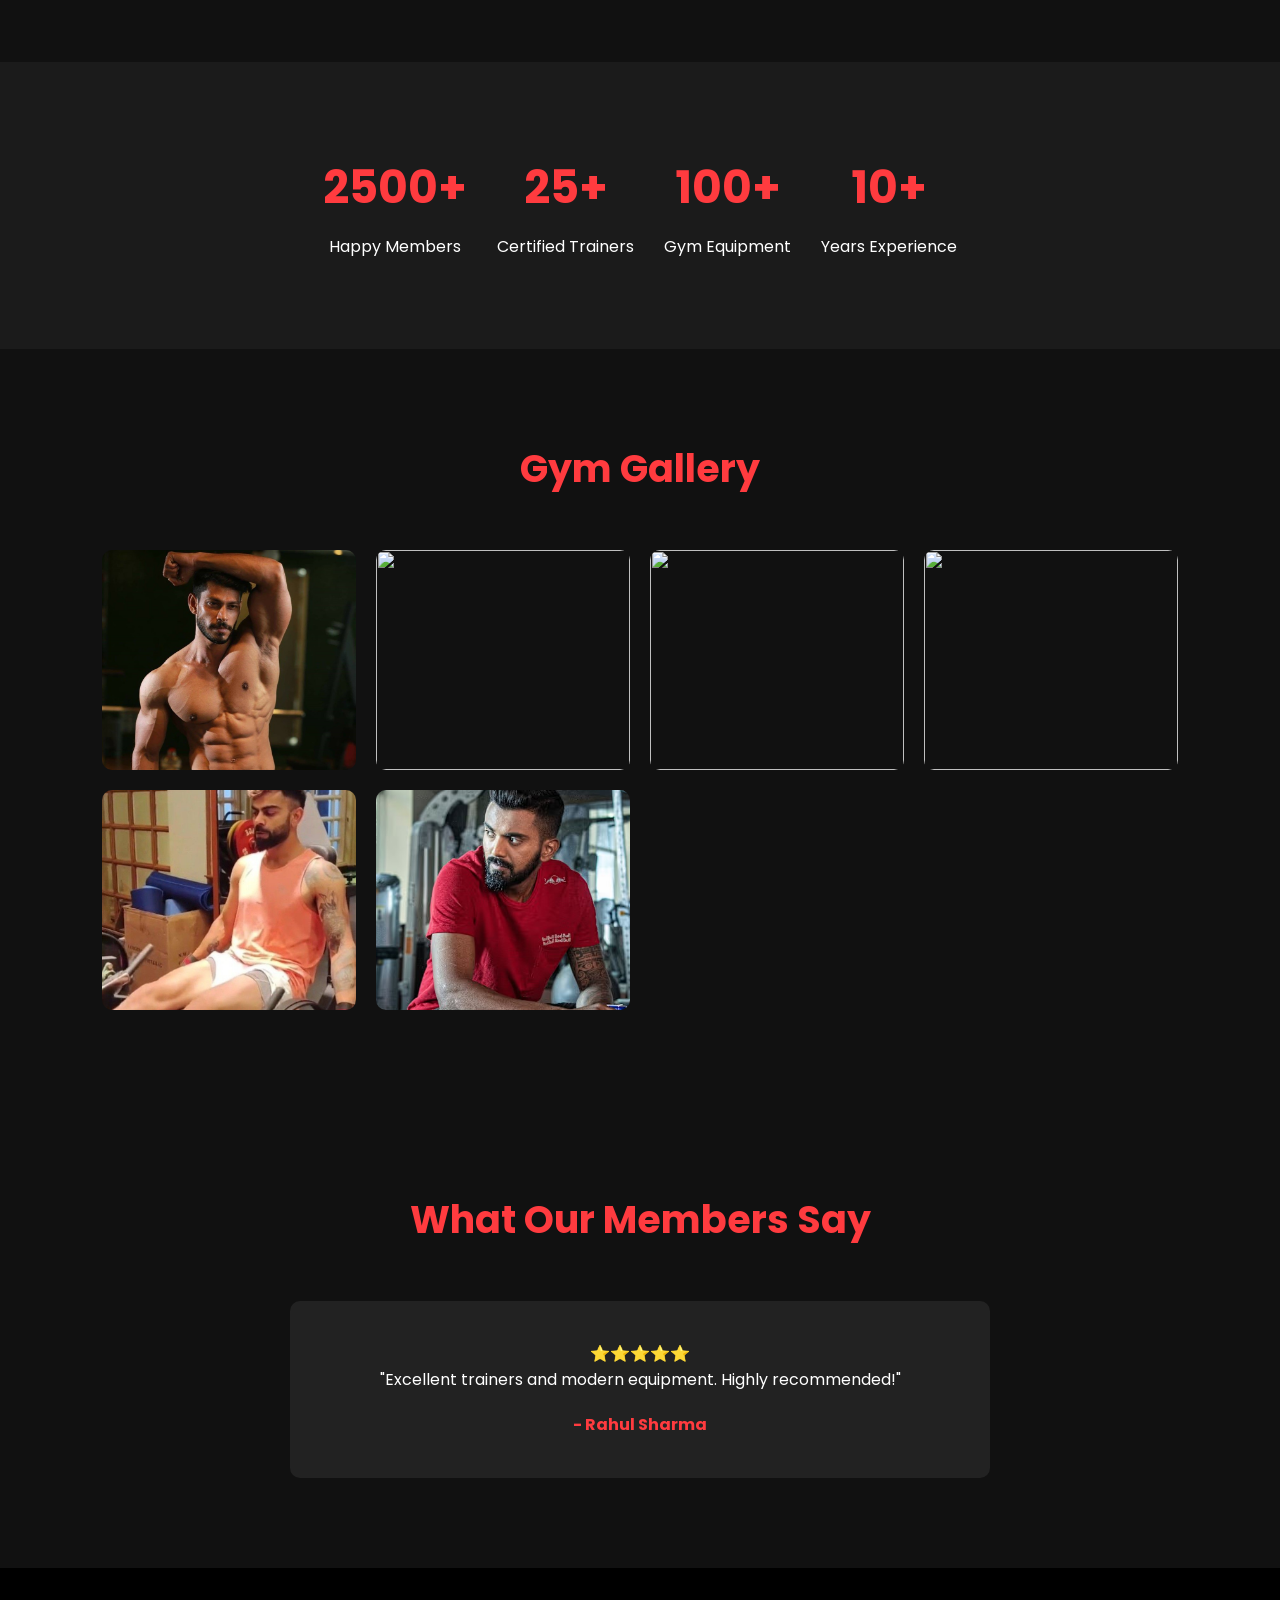
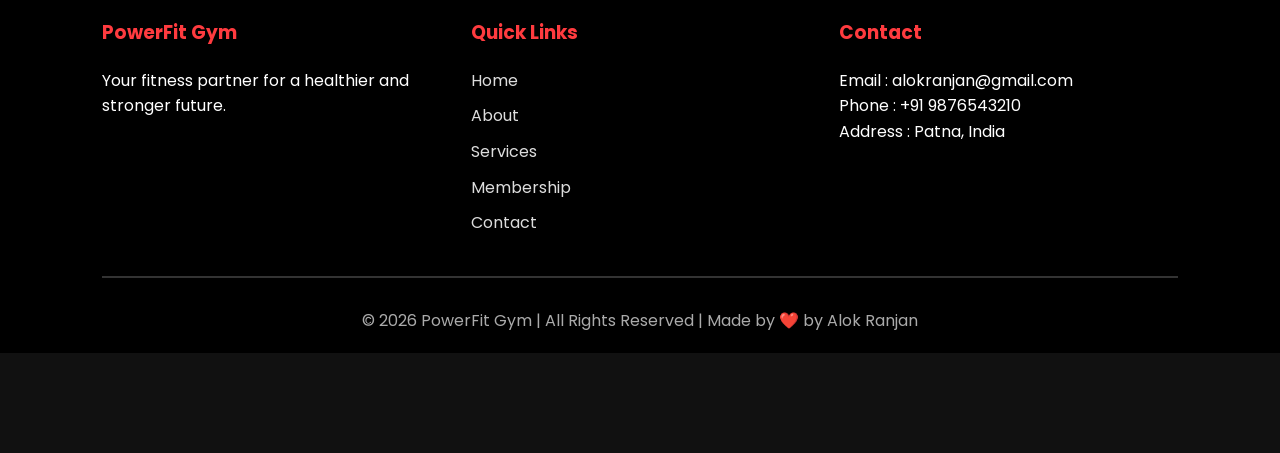
==== commit 2418ced6: "Update index.html" ====
--- a/index.html
+++ b/index.html
@@ -10,7 +10,7 @@
 
     <header>
         <div class="logo">
-            <img src=gymlogo.jpg alt="PowerFit Gym Logo" sizes="300*300px">
+            <img src="images/gymlogo.jpg" alt="PowerFit Gym Logo" sizes="300*300px">
             <h2>PowerFit</h2>
         </div>
 
@@ -73,7 +73,7 @@
         <div class="program-container">
 
             <div class="program-card">
-                <img src=weight training.jpg alt="Weight Training" height="200px">
+                <img src="images/weight training.jpg" alt="Weight Training" height="200px">
 
                 <h3>Weight Training</h3>
 
@@ -81,7 +81,7 @@
             </div>
 
             <div class="program-card">
-                <img src=cardio.jpg alt="Cardio">
+                <img src="images/cardio.jpg" alt="Cardio">
 
                 <h3>Cardio</h3>
 
@@ -89,7 +89,7 @@
             </div>
 
             <div class="program-card">
-                <img src=crossfit.jpg alt="CrossFit">
+                <img src="images/cross fit.jpg" alt="CrossFit">
 
                 <h3>CrossFit</h3>
 
@@ -97,7 +97,7 @@
             </div>
 
             <div class="program-card">
-                <img src=yoga.jpg alt="Yoga">
+                <img src="images/yoga.jpg" alt="Yoga">
 
                 <h3>Yoga</h3>
 
@@ -115,7 +115,7 @@
         <div class="trainer-container">
 
             <div class="trainer-card">
-                <img src=johnsmith.webp alt="Trainer">
+                <img src="images/john smith.webp" alt="Trainer">
 
                 <h3>John Smith</h3>
 
@@ -124,7 +124,7 @@
 
             <div class="trainer-card">
 
-                <img src=trainer2.jpg alt="Trainer">
+                <img src="images/trainer2.jpg" alt="Trainer">
 
                 <h3>Abhishek </h3>
 
@@ -133,7 +133,7 @@
 
             <div class="trainer-card">
 
-                <img src=trainer3.jpg alt="Trainer">
+                <img src="images/trainer3.jpg" alt="Trainer">
 
                 <h3>Salman khan </h3>
 
@@ -175,10 +175,10 @@
 
         <div class="gallery-container">
 
-            <img src=gallery1.jpg alt="">
-            <img src=gallery2.jpg alt="">
-            <img src=gallery3.jpg alt="">
-            <img src=gallery4.jpg alt="">
+            <img src="gallery1.jpg" alt="">
+            <img src=gallery2.jpg" alt="">
+            <img src=gallery3.jpg" alt="">
+            <img src=gallery4.jpg" alt="">
             <img src=gallery5.jpg alt="">
             <img src=gallery6.jpg alt="">
 
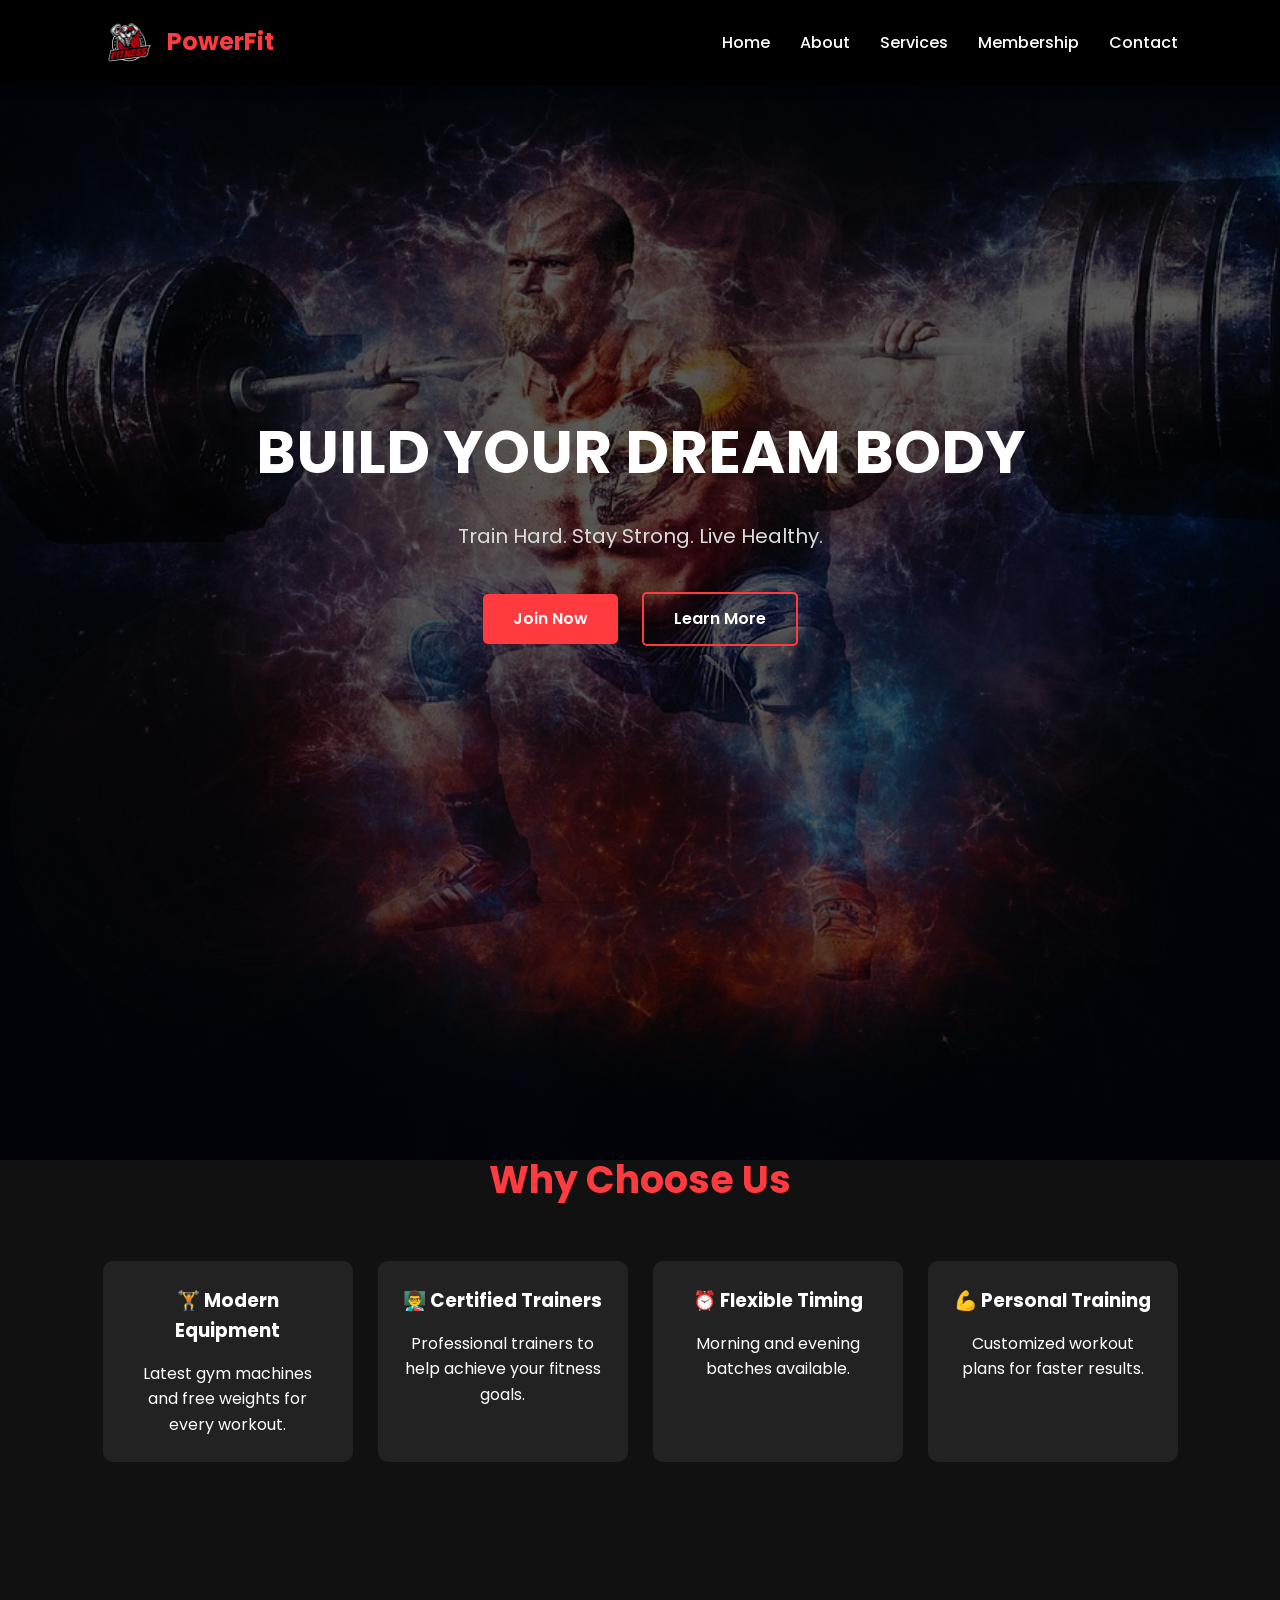
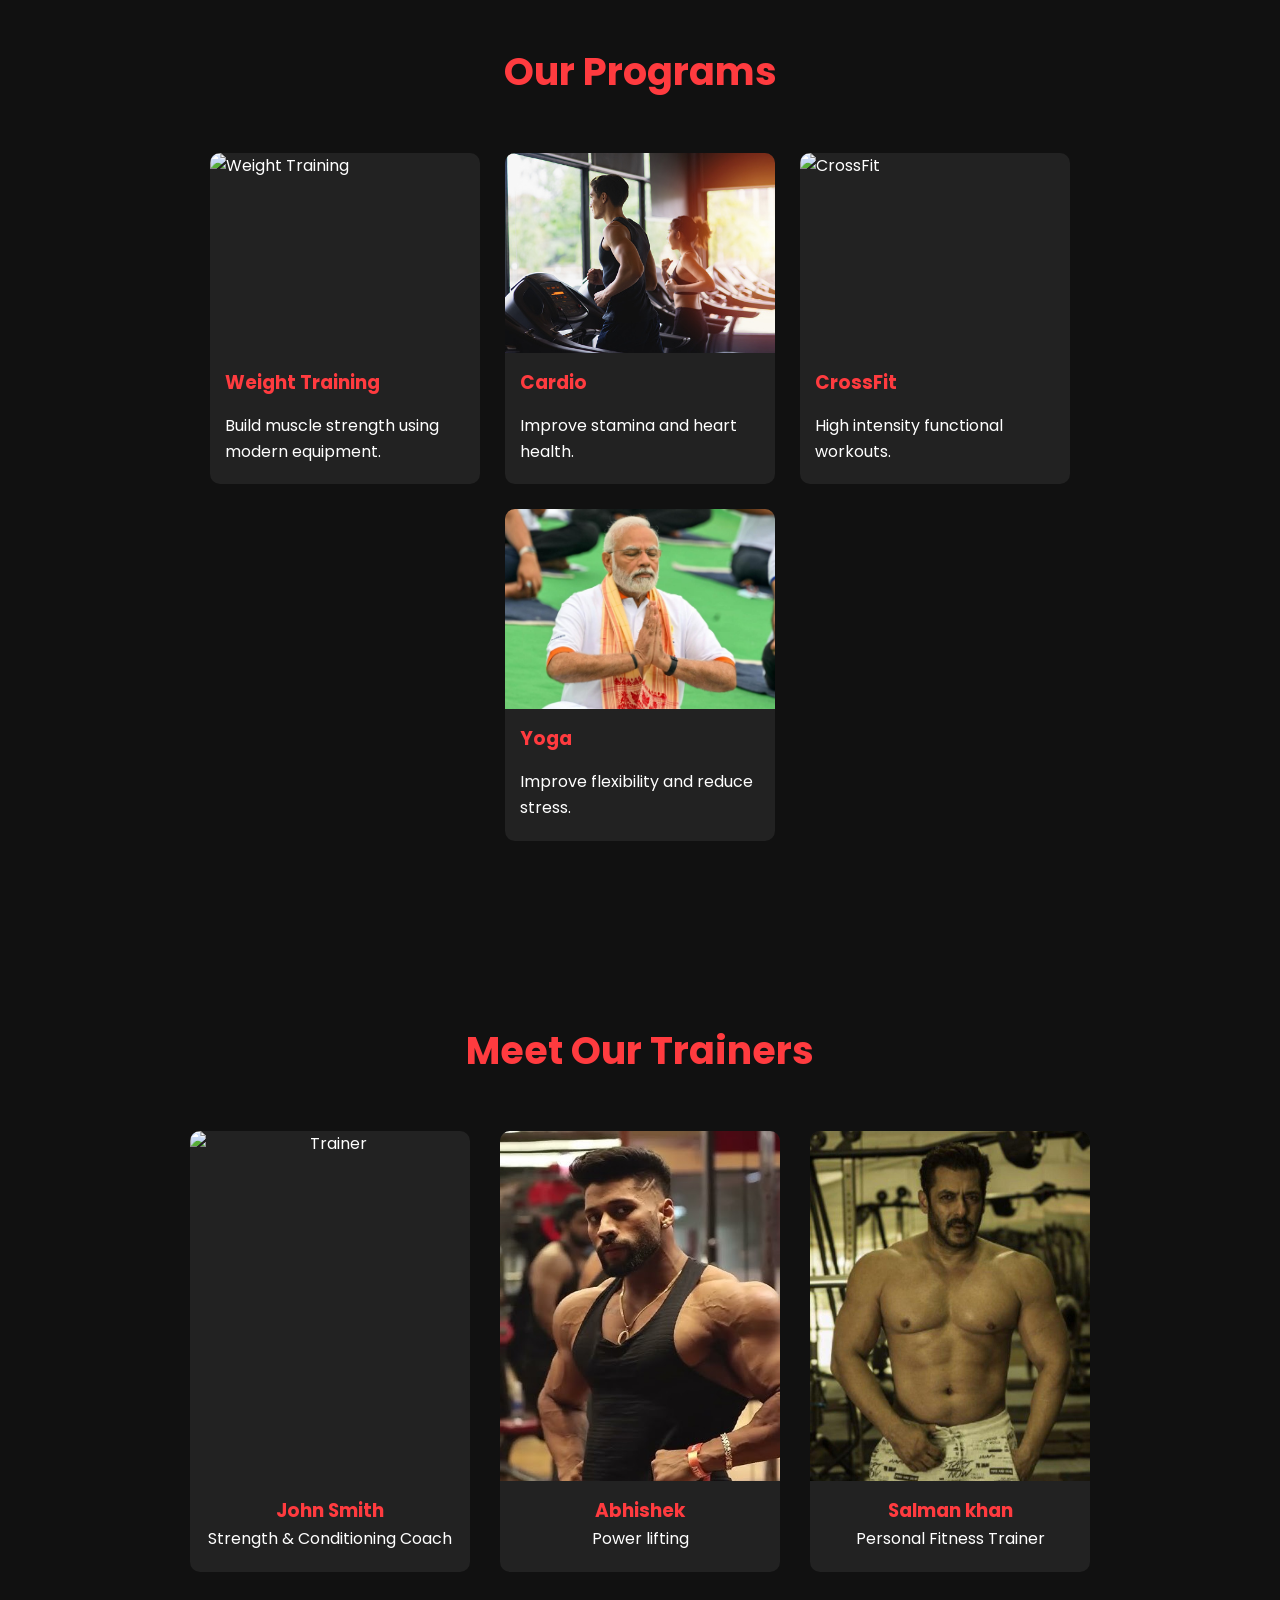
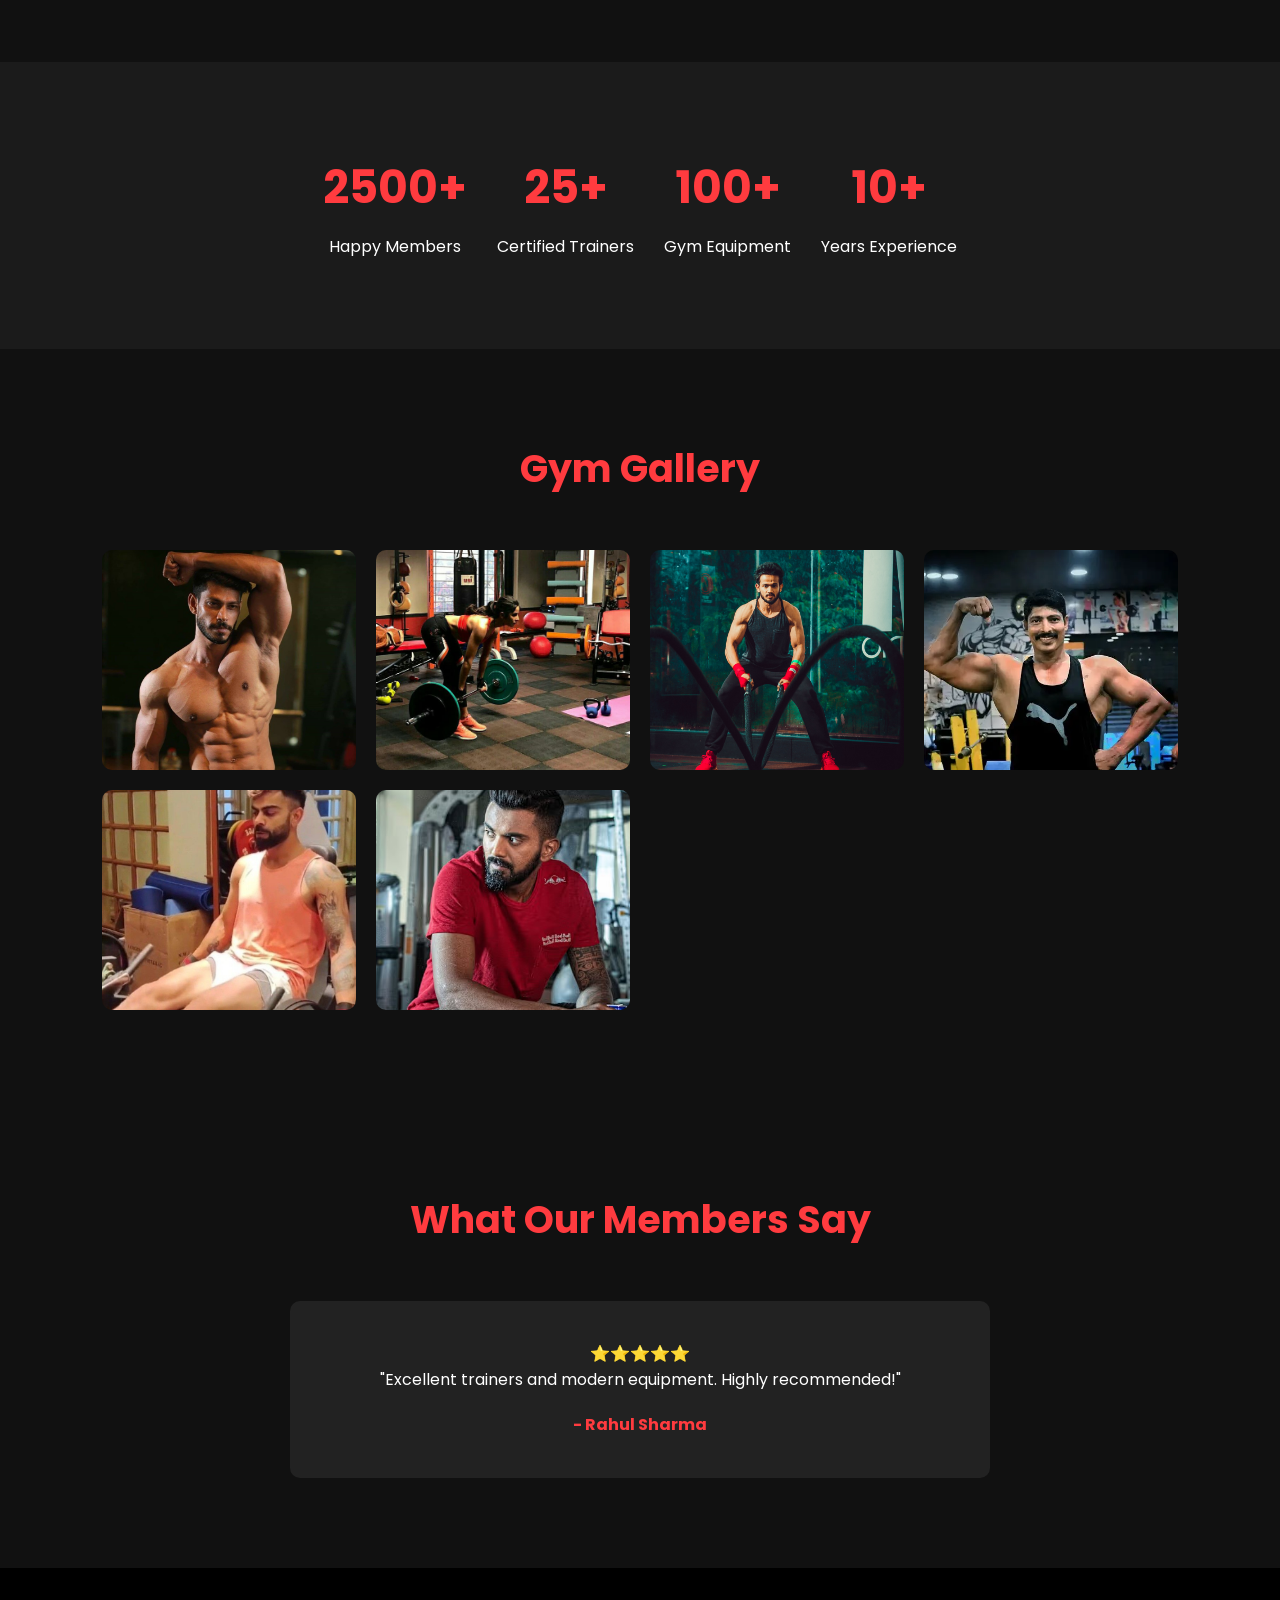
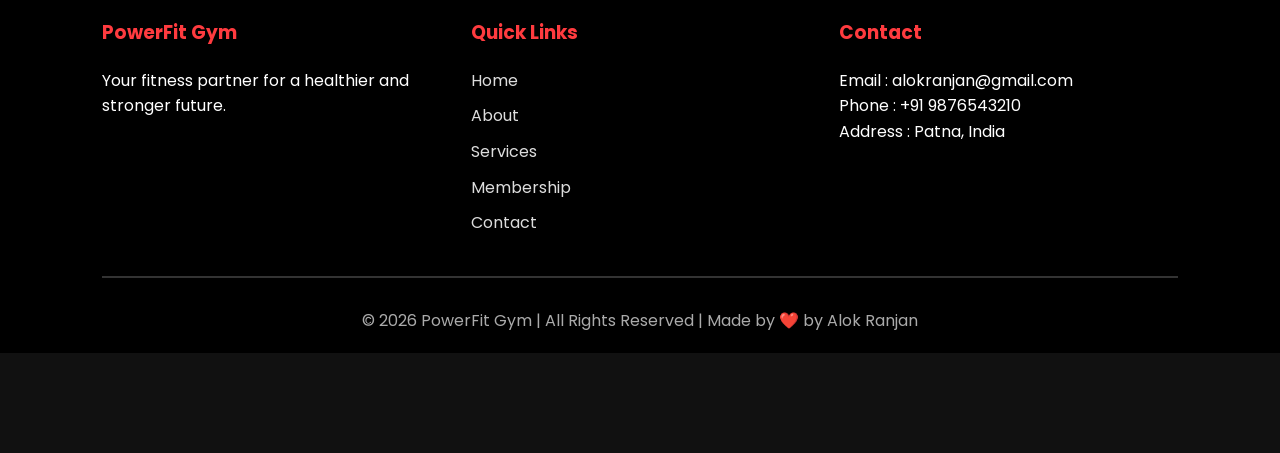
==== commit 52a407ba: "Update index.html" ====
--- a/index.html
+++ b/index.html
@@ -10,7 +10,7 @@
 
     <header>
         <div class="logo">
-            <img src="images/gymlogo.jpg" alt="PowerFit Gym Logo" sizes="300*300px">
+            <img src=gymlogo.jpg alt="PowerFit Gym Logo" sizes="300*300px">
             <h2>PowerFit</h2>
         </div>
 
@@ -73,7 +73,7 @@
         <div class="program-container">
 
             <div class="program-card">
-                <img src="images/weight training.jpg" alt="Weight Training" height="200px">
+                <img src="weight training .jpg" alt="Weight Training" height="200px">
 
                 <h3>Weight Training</h3>
 
@@ -81,7 +81,7 @@
             </div>
 
             <div class="program-card">
-                <img src="images/cardio.jpg" alt="Cardio">
+                <img src=cardio.jpg alt="Cardio">
 
                 <h3>Cardio</h3>
 
@@ -89,7 +89,7 @@
             </div>
 
             <div class="program-card">
-                <img src="images/cross fit.jpg" alt="CrossFit">
+                <img src=cross fit.jpg alt="CrossFit">
 
                 <h3>CrossFit</h3>
 
@@ -97,7 +97,7 @@
             </div>
 
             <div class="program-card">
-                <img src="images/yoga.jpg" alt="Yoga">
+                <img src=yoga.jpg alt="Yoga">
 
                 <h3>Yoga</h3>
 
@@ -115,7 +115,7 @@
         <div class="trainer-container">
 
             <div class="trainer-card">
-                <img src="images/john smith.webp" alt="Trainer">
+                <img src=johnsmith.webp alt="Trainer">
 
                 <h3>John Smith</h3>
 
@@ -124,7 +124,7 @@
 
             <div class="trainer-card">
 
-                <img src="images/trainer2.jpg" alt="Trainer">
+                <img src=trainer2.jpg alt="Trainer">
 
                 <h3>Abhishek </h3>
 
@@ -133,7 +133,7 @@
 
             <div class="trainer-card">
 
-                <img src="images/trainer3.jpg" alt="Trainer">
+                <img src=trainer3.jpg alt="Trainer">
 
                 <h3>Salman khan </h3>
 
@@ -175,10 +175,10 @@
 
         <div class="gallery-container">
 
-            <img src="gallery1.jpg" alt="">
-            <img src=gallery2.jpg" alt="">
-            <img src=gallery3.jpg" alt="">
-            <img src=gallery4.jpg" alt="">
+            <img src=gallery1.jpg alt="">
+            <img src=gallery2.jpg alt="">
+            <img src=gallery3.jpg alt="">
+            <img src=gallery4.jpg alt="">
             <img src=gallery5.jpg alt="">
             <img src=gallery6.jpg alt="">
 
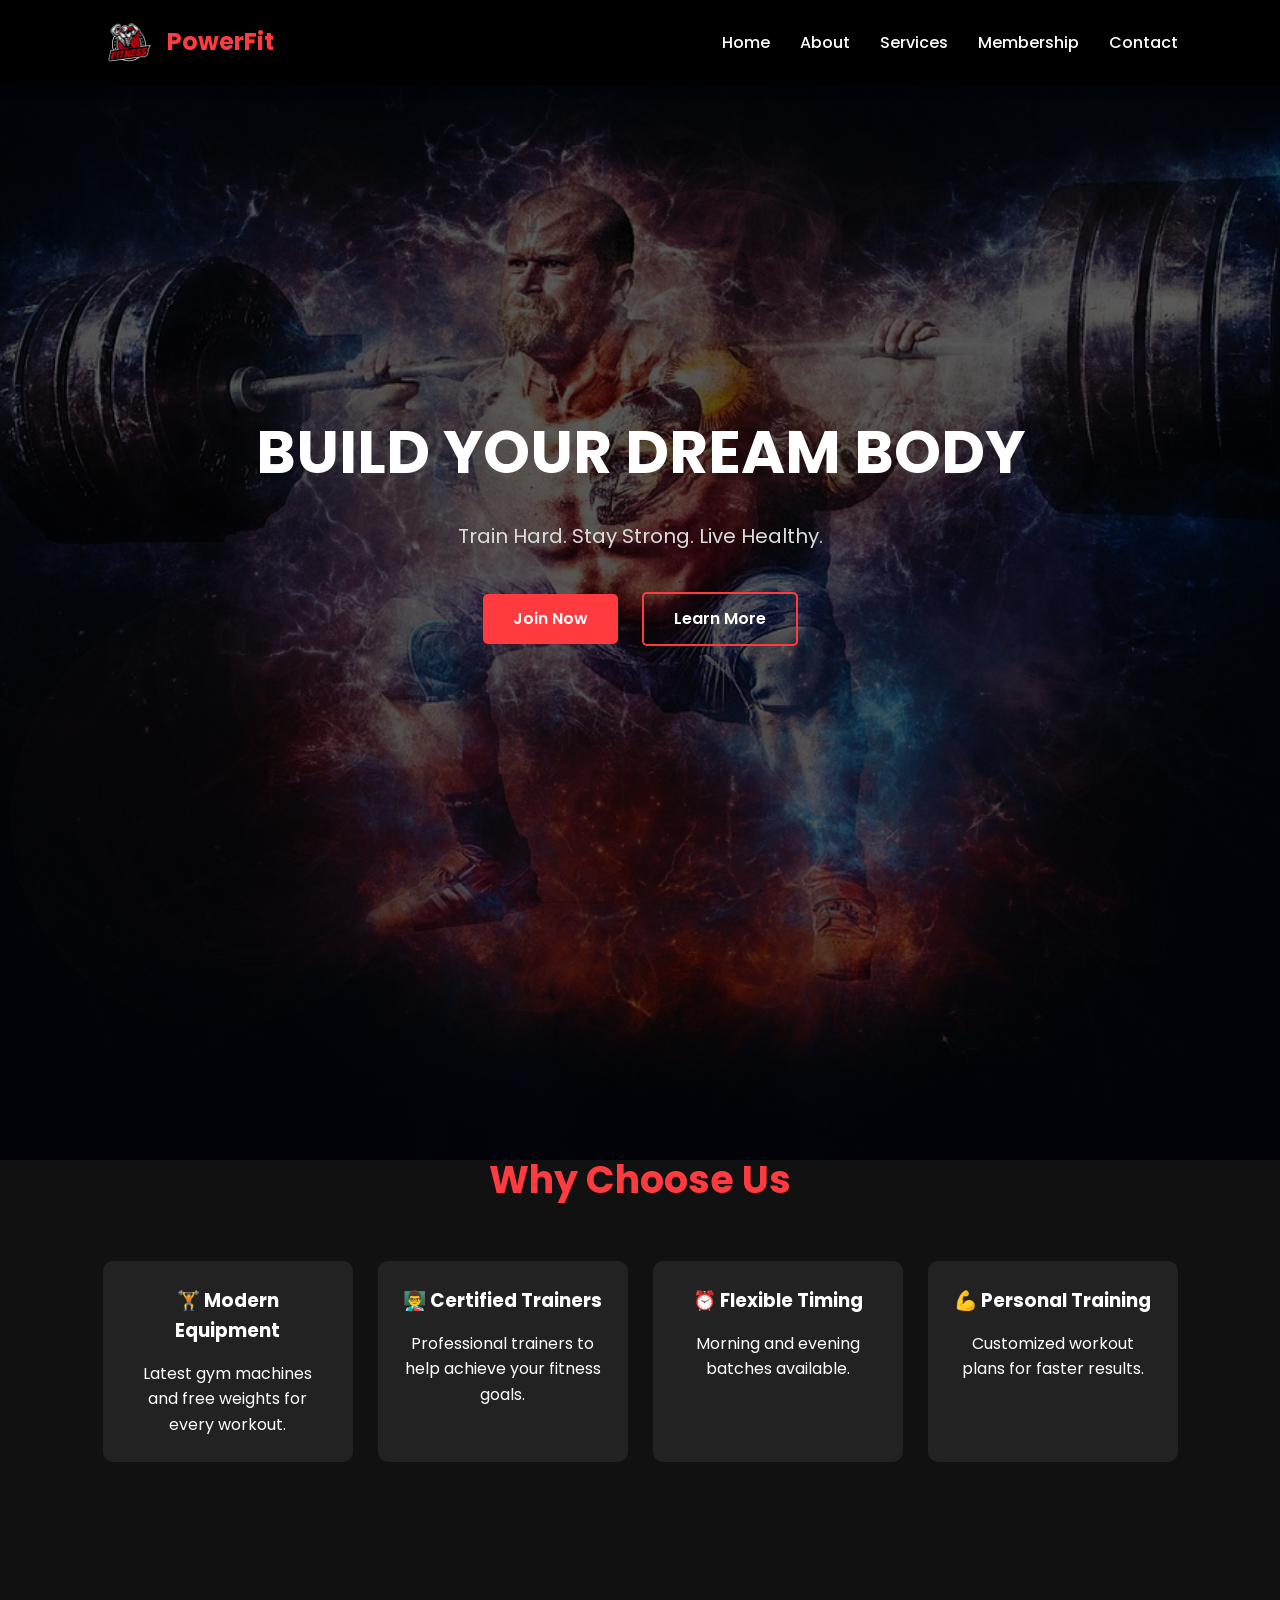
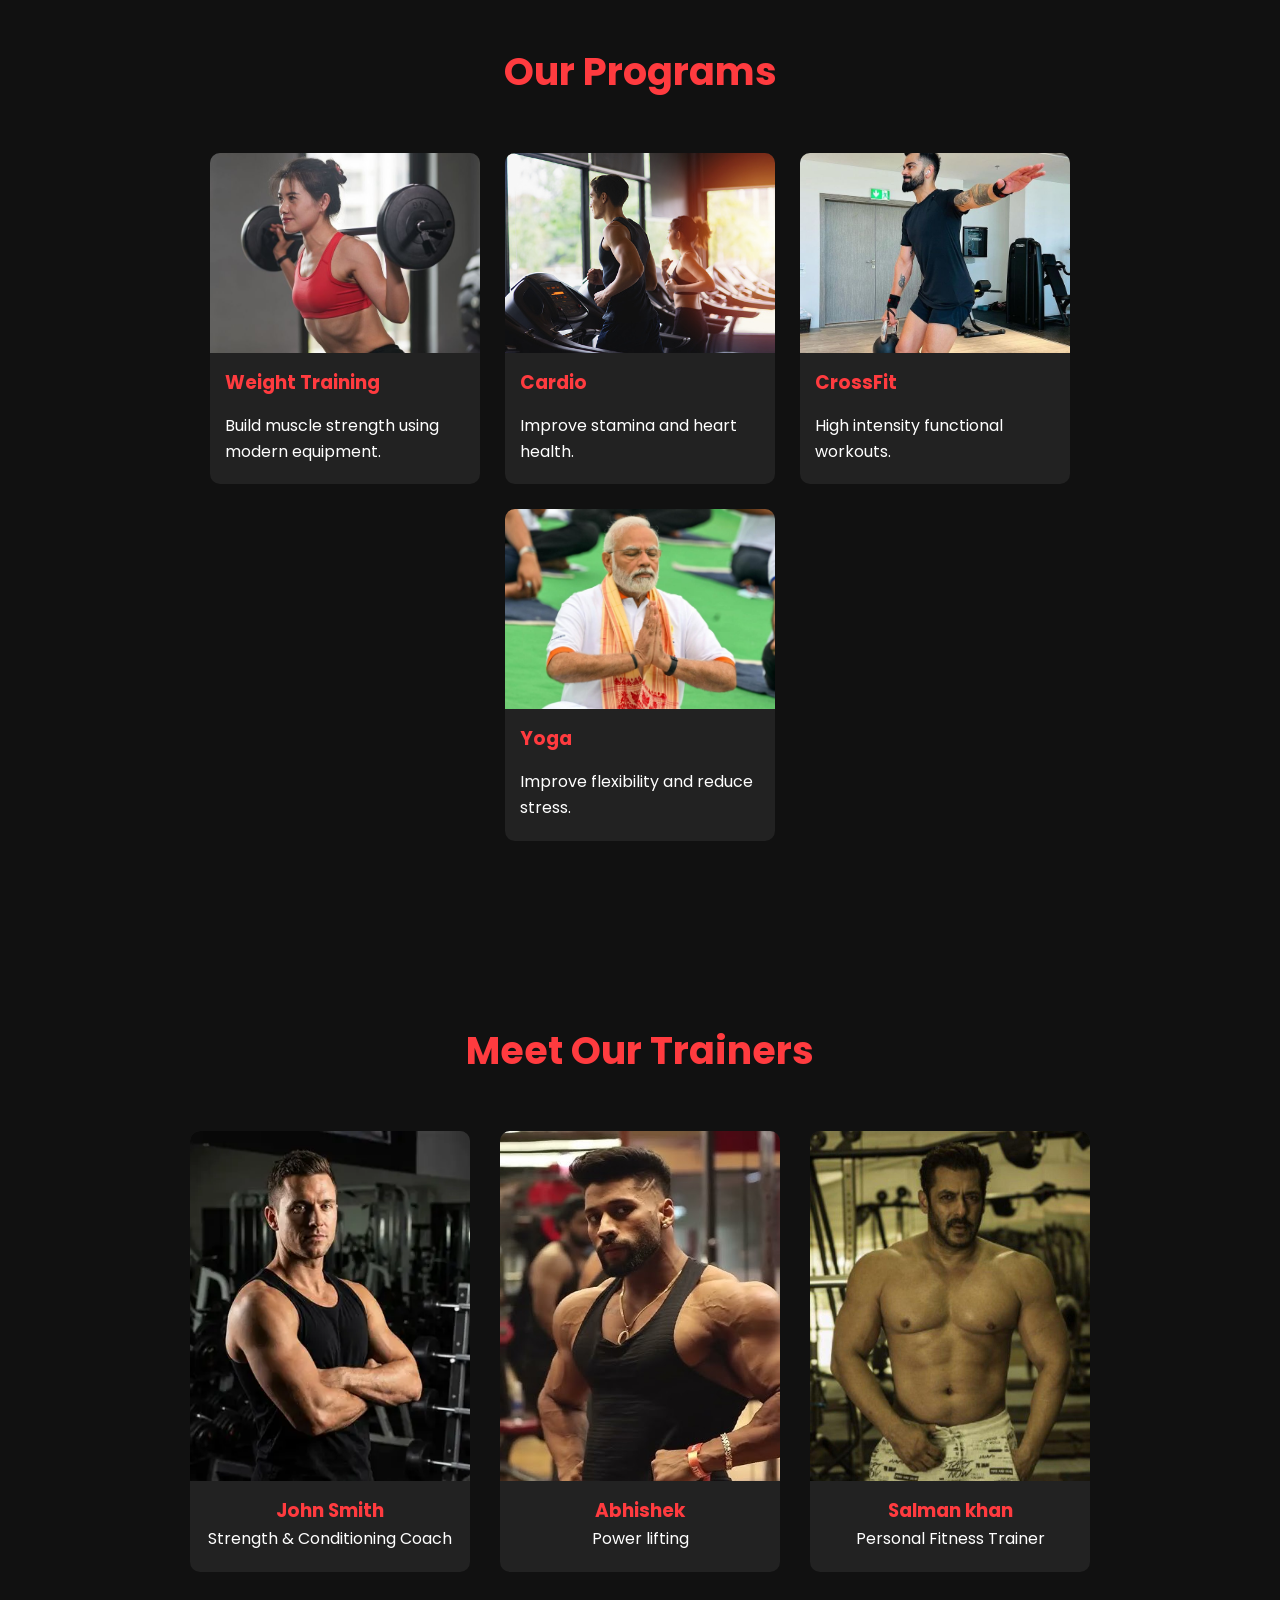
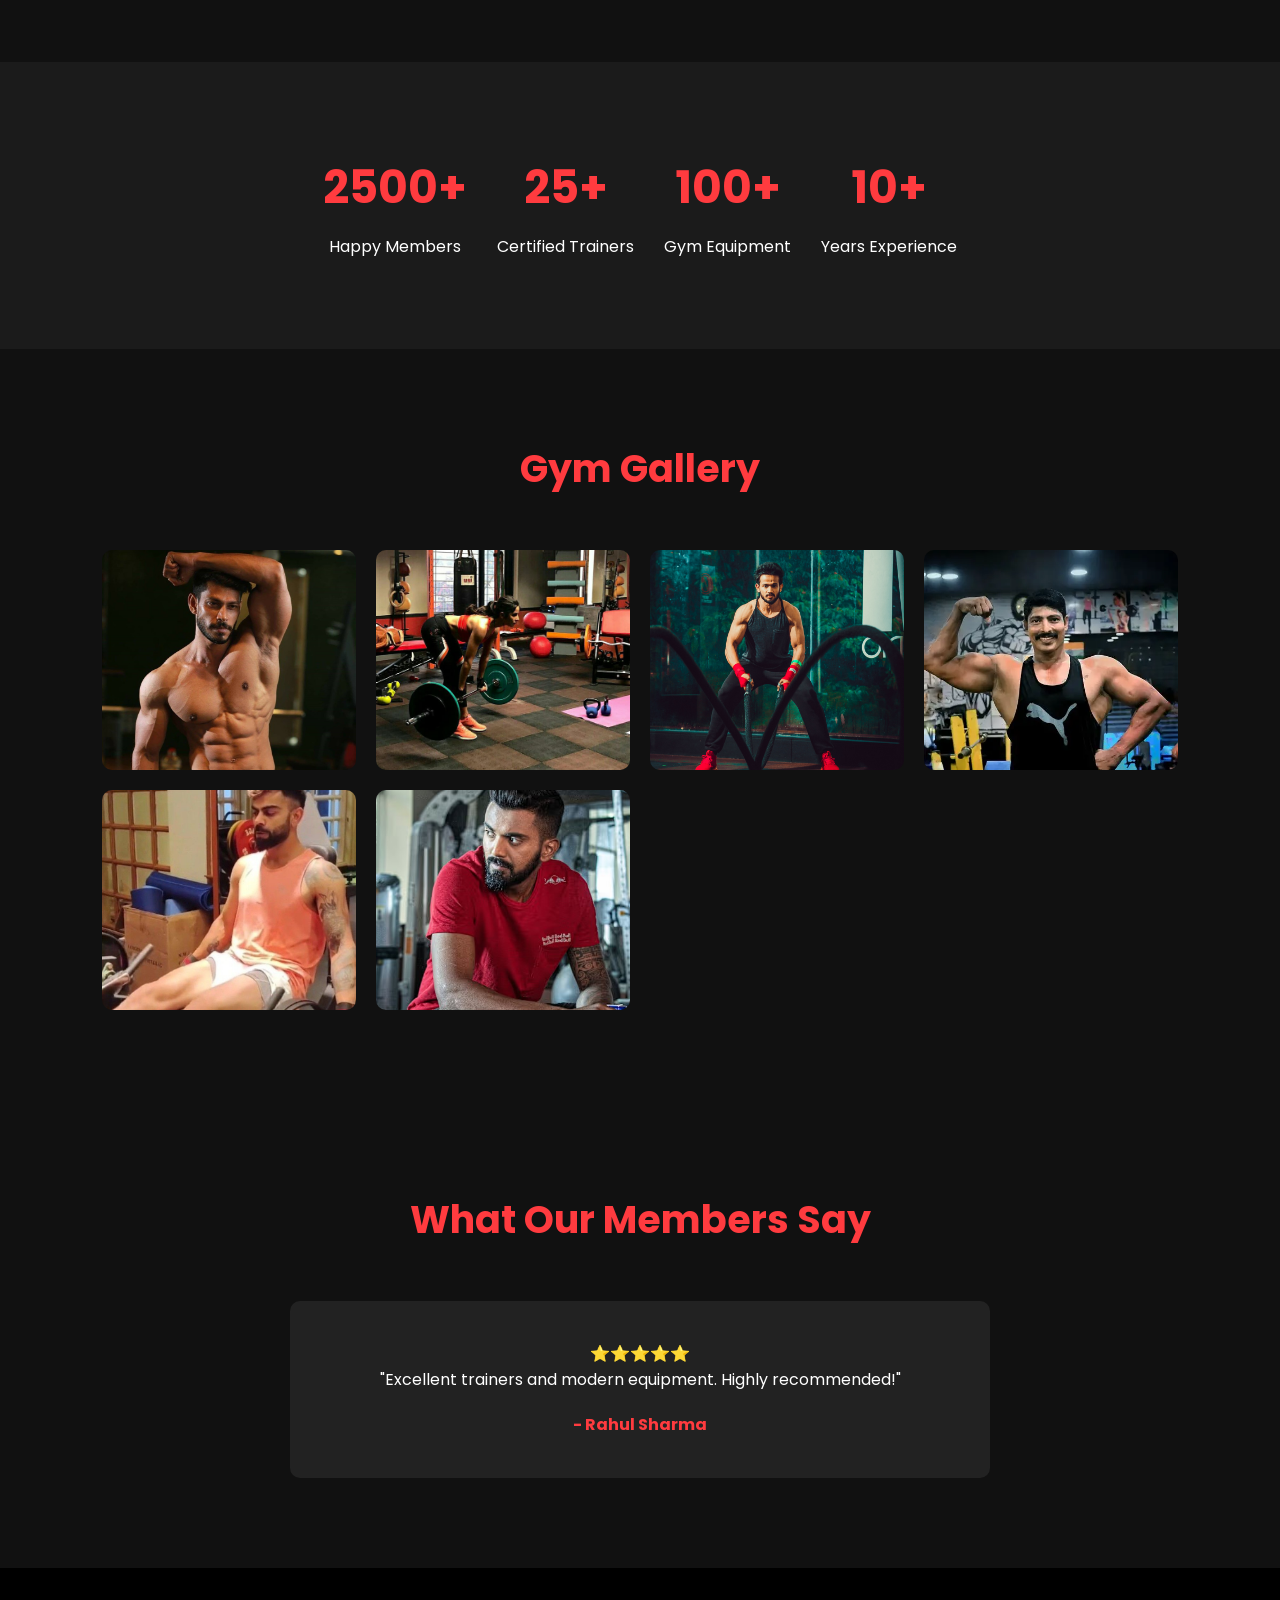
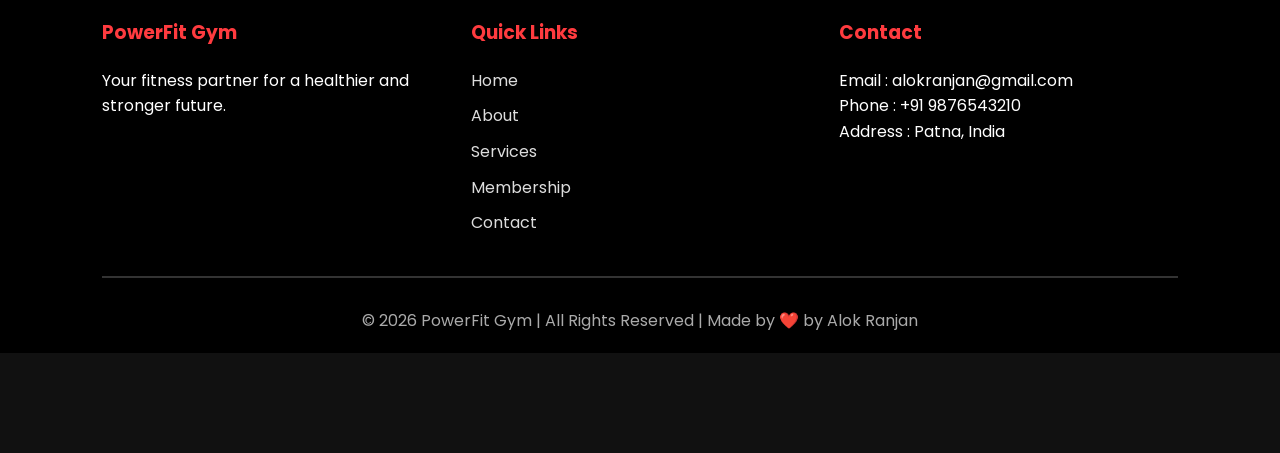
==== commit 32d58250: "Update index.html" ====
--- a/index.html
+++ b/index.html
@@ -73,7 +73,7 @@
         <div class="program-container">
 
             <div class="program-card">
-                <img src="weight training .jpg" alt="Weight Training" height="200px">
+                <img src="weighttraining.jpg" alt="Weight Training" height="200px">
 
                 <h3>Weight Training</h3>
 
@@ -89,7 +89,7 @@
             </div>
 
             <div class="program-card">
-                <img src=cross fit.jpg alt="CrossFit">
+                <img src=crossfit.jpg alt="CrossFit">
 
                 <h3>CrossFit</h3>
 
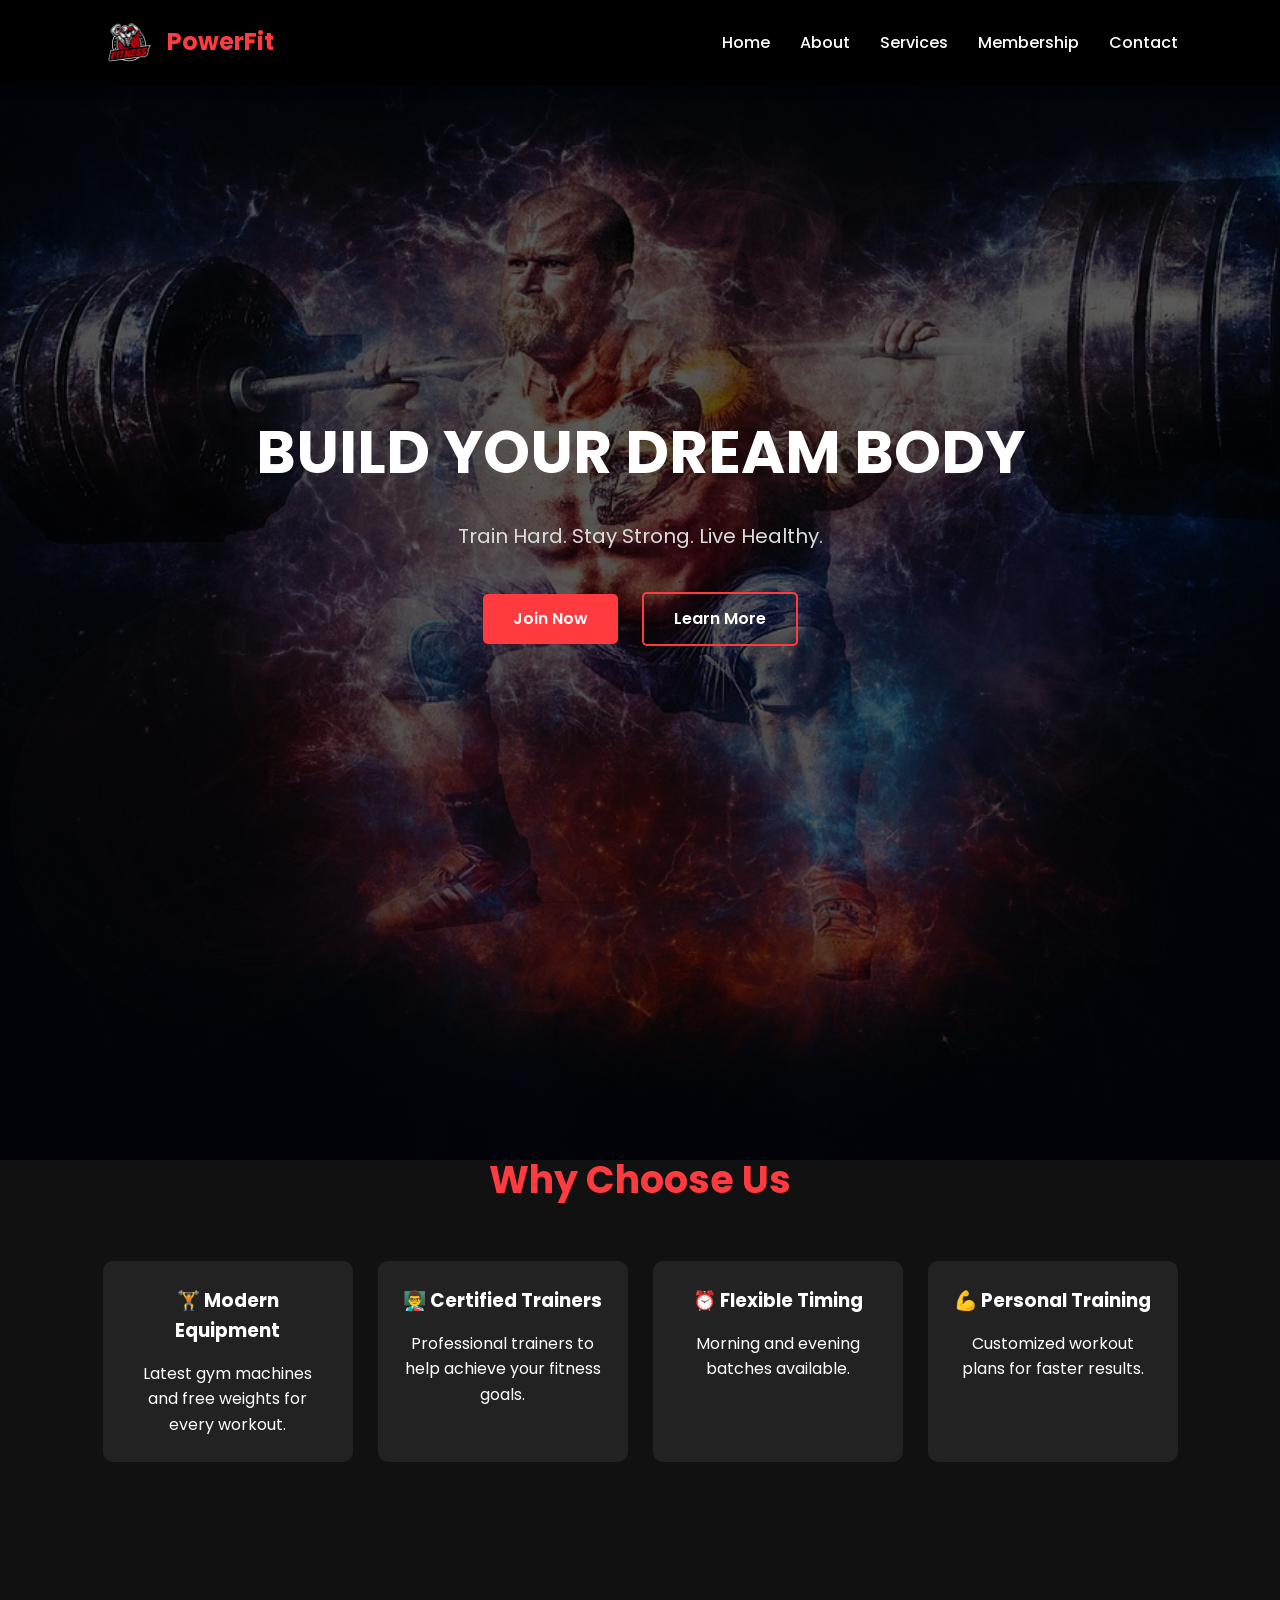
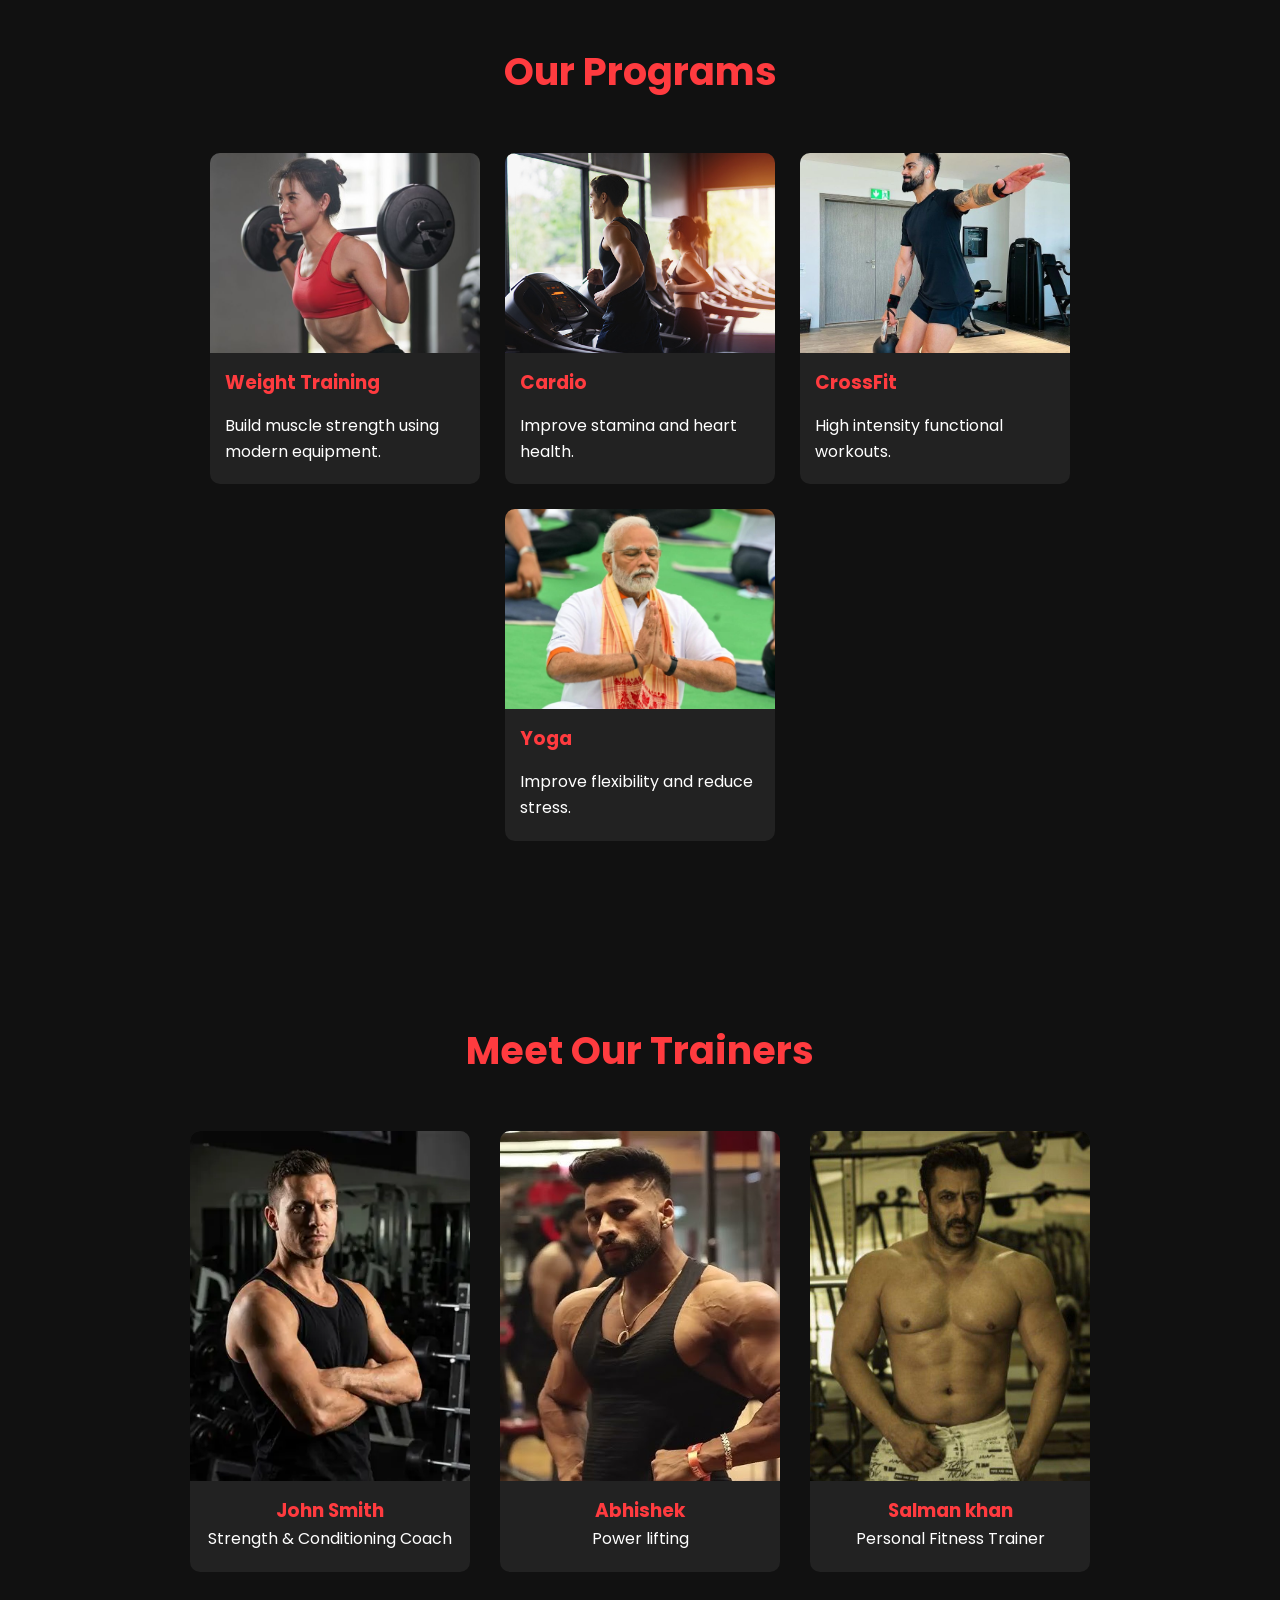
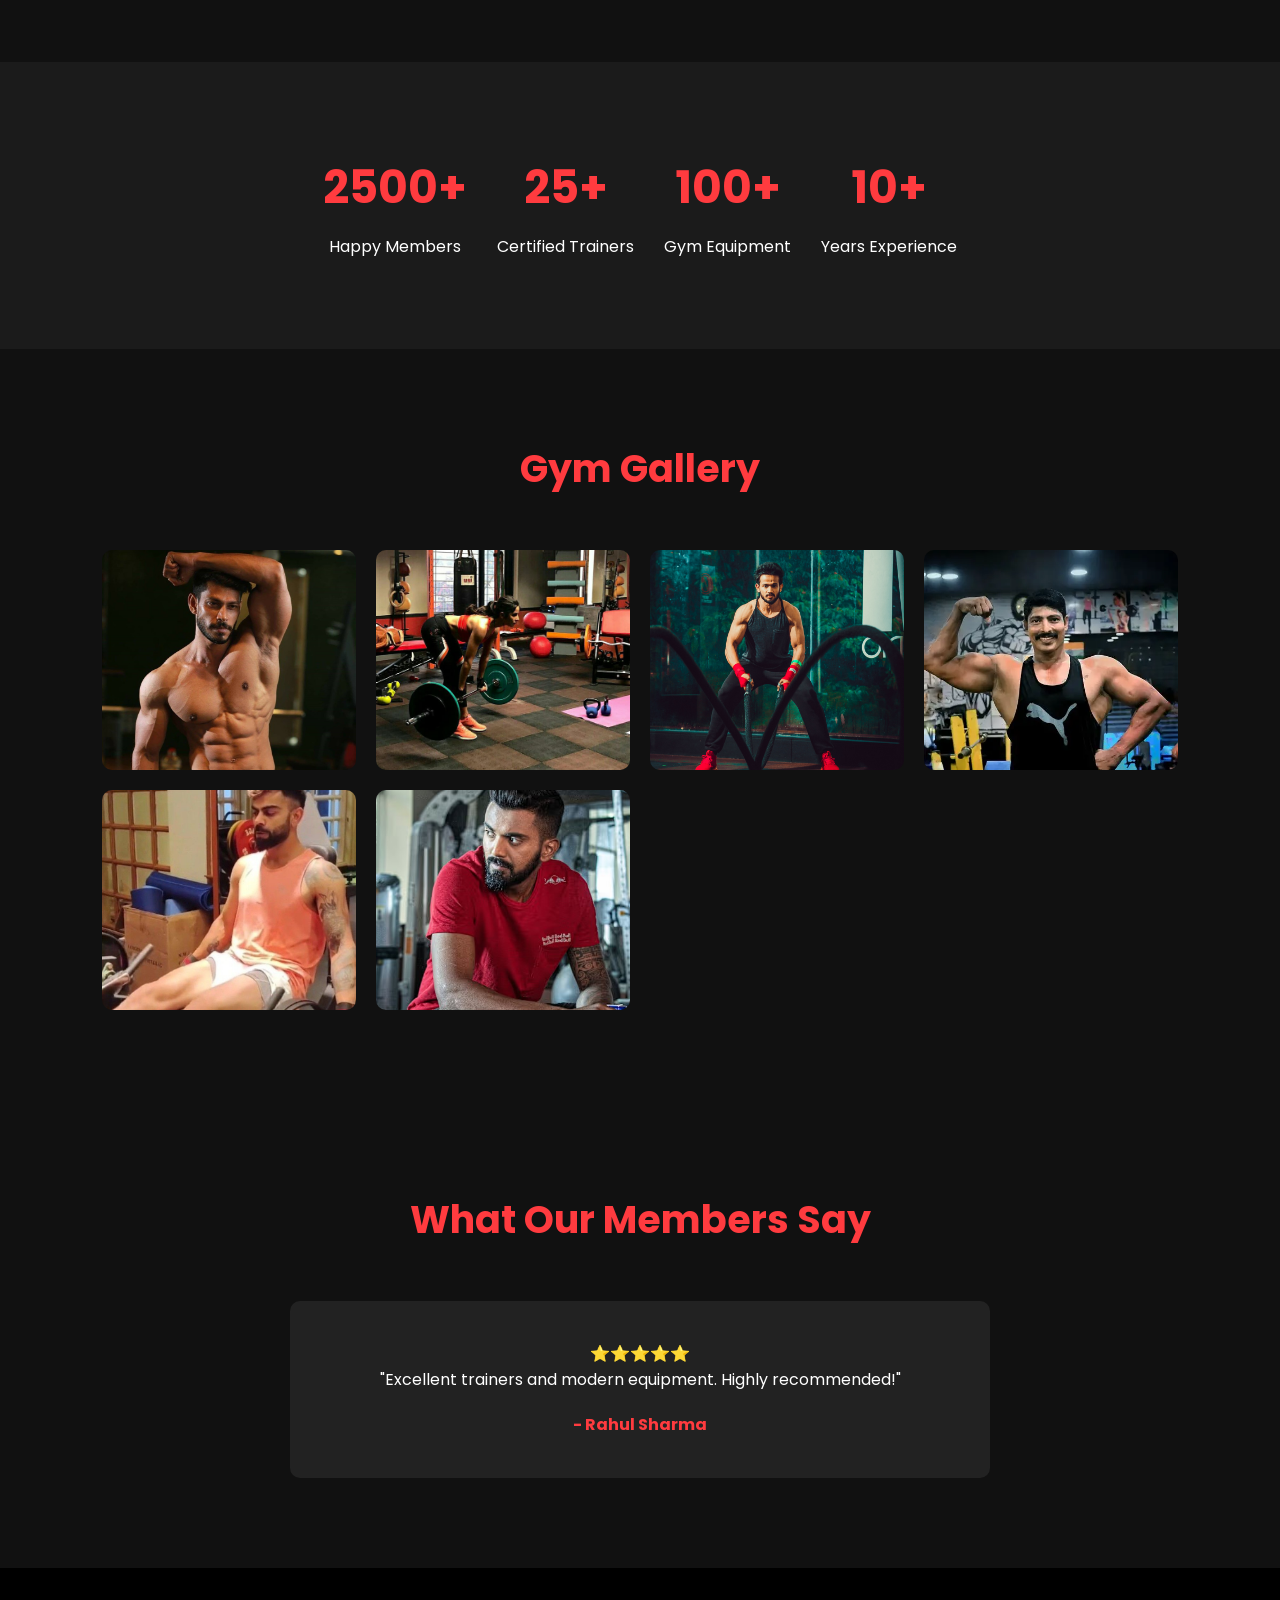
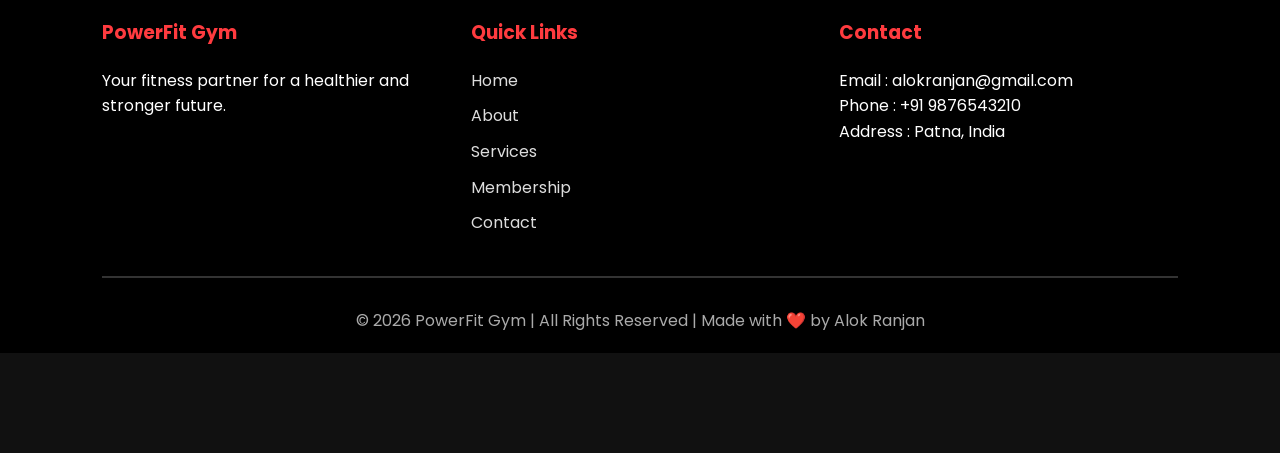
==== commit 87874924: "Update index.html" ====
--- a/index.html
+++ b/index.html
@@ -73,7 +73,7 @@
         <div class="program-container">
 
             <div class="program-card">
-                <img src="weighttraining.jpg" alt="Weight Training" height="200px">
+                <img src=weighttraining.jpg alt="Weight Training" height="200px">
 
                 <h3>Weight Training</h3>
 
@@ -89,7 +89,7 @@
             </div>
 
             <div class="program-card">
-                <img src=crossfit.jpg alt="CrossFit">
+                <img src="crossfit.jpg" alt="CrossFit">
 
                 <h3>CrossFit</h3>
 
@@ -251,7 +251,7 @@
         <hr>
 
         <p class="copyright">
-            © 2026 PowerFit Gym | All Rights Reserved | Made by ❤️ by Alok Ranjan
+            © 2026 PowerFit Gym | All Rights Reserved | Made with ❤️ by Alok Ranjan
         </p>
 
     </footer>
